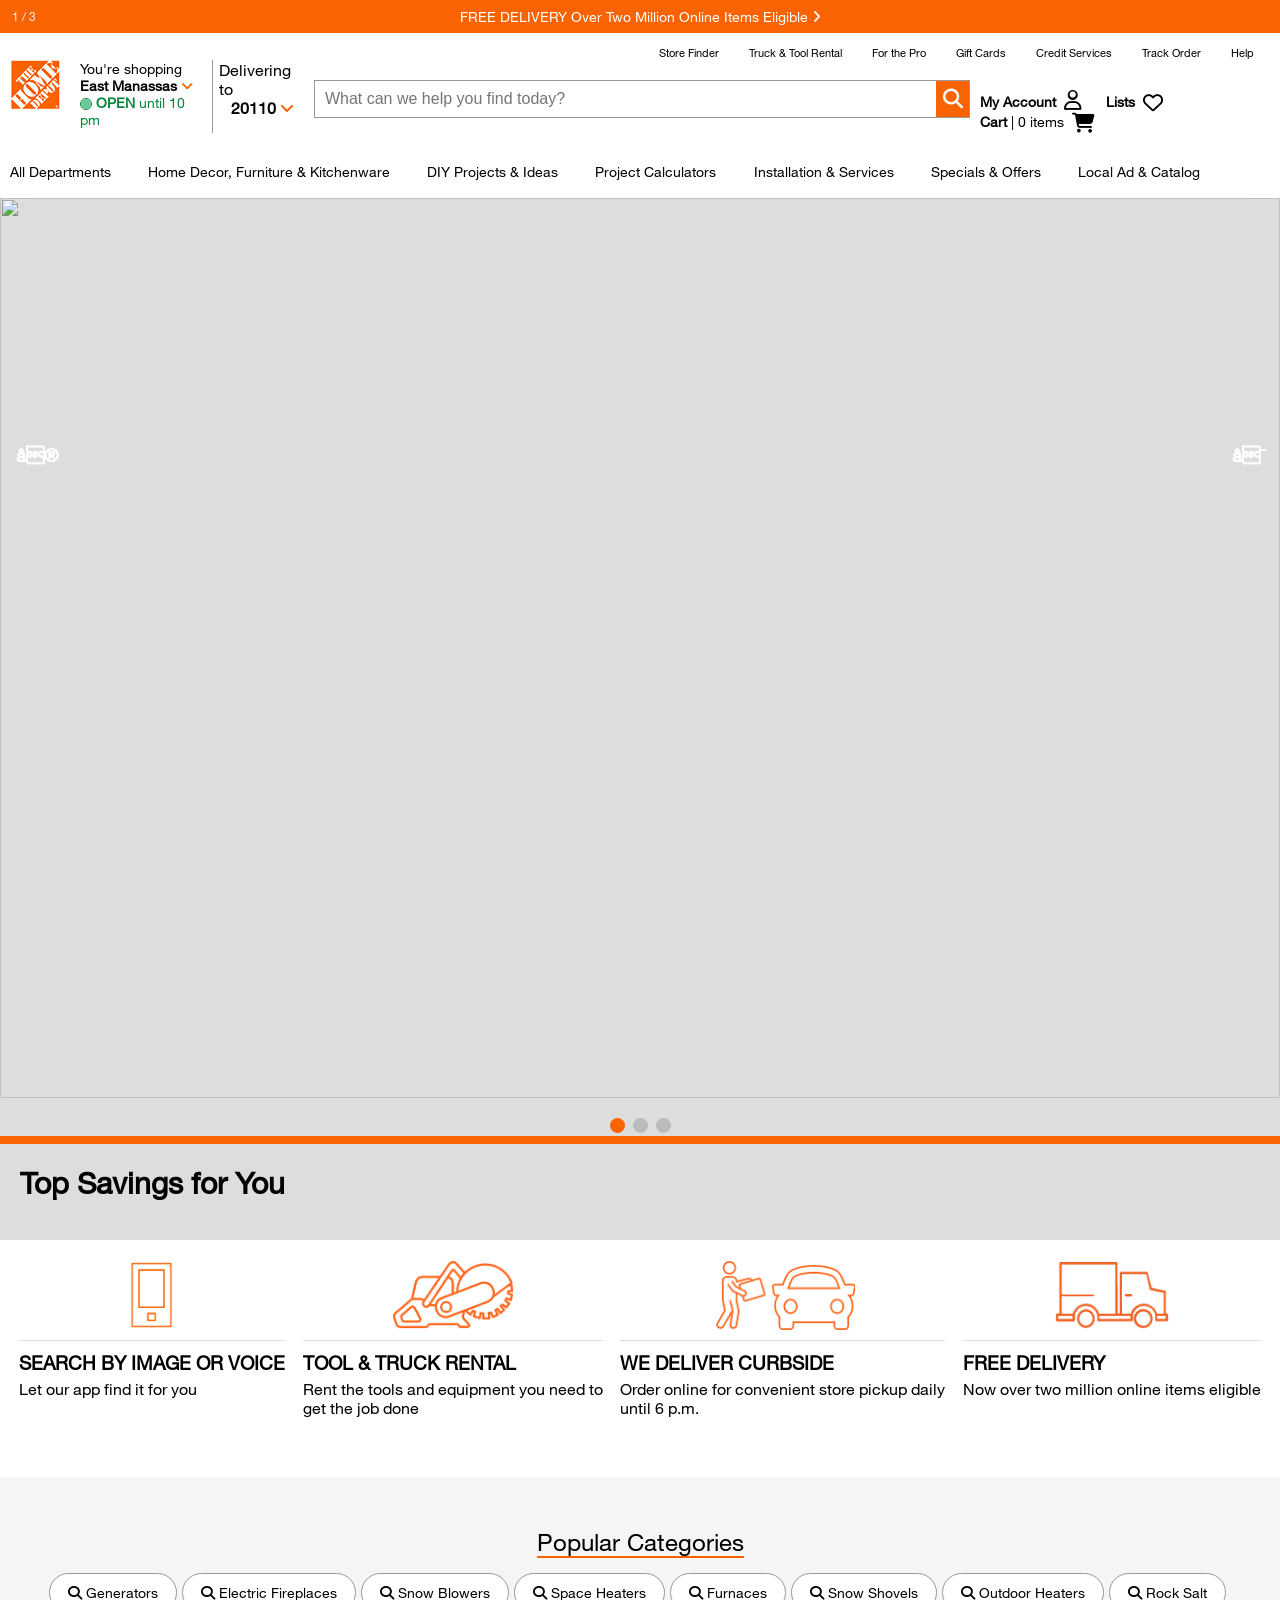
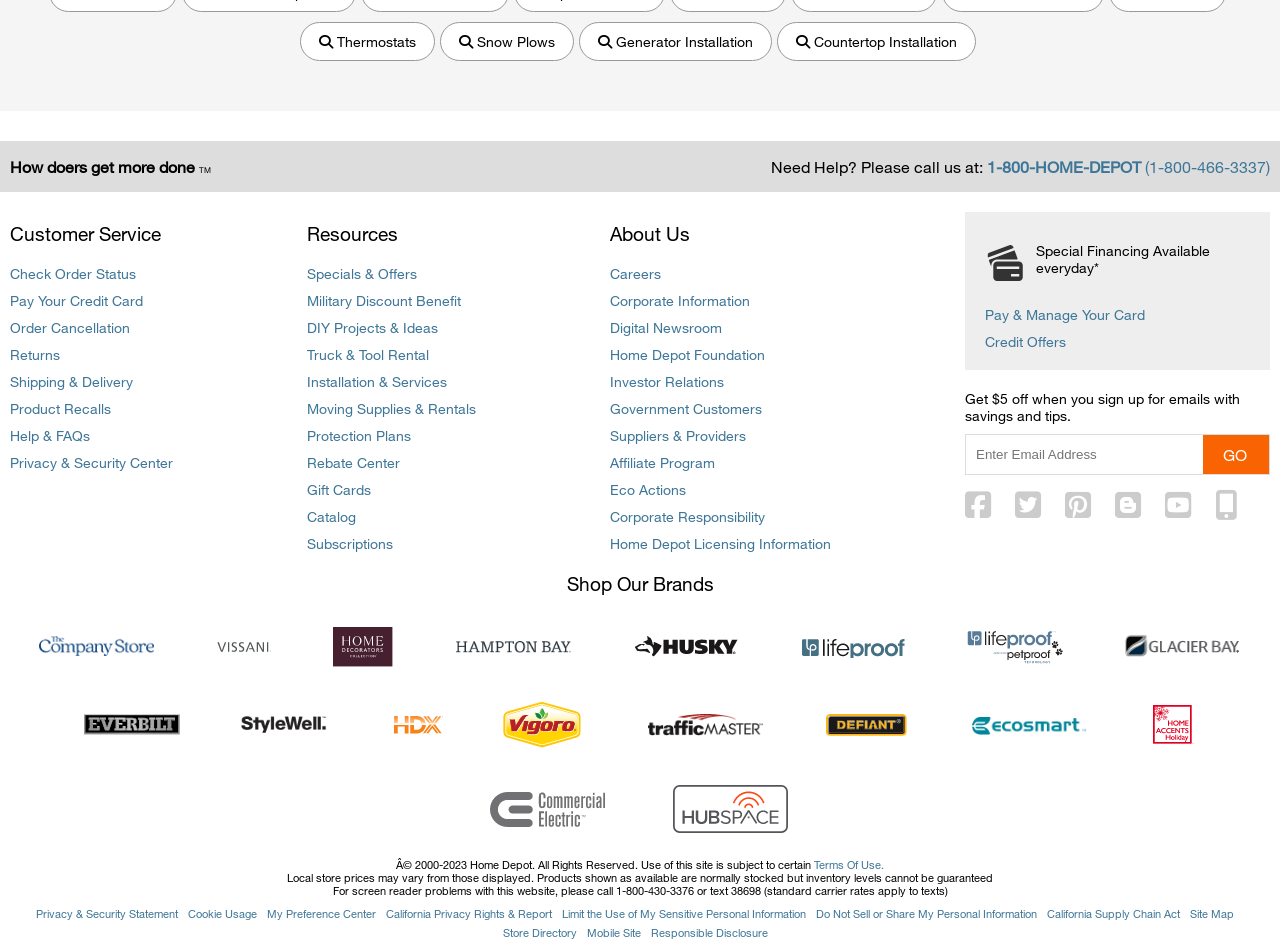
==== index.html @ 9b94b117 "Home Depot Clone" ====
<html><head>
<title>Home Shopping</title>

<link rel="stylesheet" href="https://cdnjs.cloudflare.com/ajax/libs/font-awesome/6.2.1/css/all.min.css" integrity="sha512-MV7K8+y+gLIBoVD59lQIYicR65iaqukzvf/nwasF0nqhPay5w/9lJmVM2hMDcnK1OnMGCdVK+iQrJ7lzPJQd1w==" crossorigin="anonymous" referrerpolicy="no-referrer">
</head>
<style>

.SliderStart

/* Slideshow container */
.slideshow-container {
  max-width: 100%;
  position: relative;
  margin: auto;
}

/* Next & previous buttons */
.prev, .next {
  cursor: pointer;
  position: absolute;
  top: 50%;
  width: auto;
  padding: 16px;
  margin-top: -22px;
  color: white;
  font-weight: bold;
  font-size: 18px;
  transition: 0.6s ease;
  border-radius: 0 3px 3px 0;
  user-select: none;
}

/* Position the "next button" to the right */
.next {
  right: 0;
  border-radius: 3px 0 0 3px;
}

/* On hover, add a black background color with a little bit see-through */
.prev:hover, .next:hover {
  background-color: rgba(0,0,0,0.8);
}


/* Number text (1/3 etc) */
.numbertext {
  color: #f2f2f2;
  font-size: 12px;
  padding: 8px 12px;
  position: absolute;
  top: 0;
}

/* The dots/bullets/indicators */
.dot {
  cursor: pointer;
  height: 15px;
  width: 15px;
  margin: 0 2px;
  background-color: #bbb;
  border-radius: 50%;
  display: inline-block;
  transition: background-color 0.6s ease;
}

.active, .dot:hover {
  background-color: #f96302;
}

/* Fading animation */
.fade {
  animation-name: fade;
  animation-duration: 1.5s;
}

@keyframes fade {
  from {opacity: .4} 
  to {opacity: 1}
}

/* On smaller screens, decrease text size */
@media only screen and (max-width: 300px) {
  .prev, .next,.text {font-size: 11px}
}

.SliderEnd {}

@font-face {
font-family:Helvetica-Light;
src:url(font/Helvetica-Light.woff2);
}

@font-face
{
font-family:Helvetica-Roman;
src:url(font/Helvetica-Roman.woff2);
}

@font-face
{
font-family:Helvetica-Bold;
src:url(font/Helvetica-Bold.woff2);
}

body
{
margin:0px;
padding:0px;
font-family:Helvetica-Roman;
background:#ddd;
}

header
{
box-shadow:0px 2px 20px 0px #ddd;
background:#fff;
}

.first
{
background-color:#F96302;
text-align:center;
padding:8px;
margin:0px;
margin-bottom:8px;
}

.first a
{
text-decoration:none;
color:white;
font-size:14px;
margin:0px;
}

.first a:hover
{
text-decoration:underline;
}

.first i
{
padding-left:4px;
}

.option
{
padding:0px;
margin:0px;
text-align:right;
}

.option li
{
list-style:none;
display:inline-block;
text-align:right;
}

.option a
{
text-decoration:none;
color:black;
font-size:11px;
padding-right:26px;
margin:0px;
}

.option a:hover
{
text-decoration:underline;
}

.logo
{
padding:0px 10px 0px 5px;
cursor:pointer;
}

.time
{
padding-right:10px;
border-right: 1px solid #999999;
}

.time a
{
text-decoration:none;
color:black;
padding-right:10px;
font-size:14px;
}

.time span
{
color:#00873C;
}

.darrow
{
color:#F96302;
padding-left:4px;
}

.circle
{
color:#68c69a;
font-size:10px;
border:1px solid #00873C;
border-radius:50%;
}

.circle1
{
padding:0px 4px;
}

.delivery
{
padding:0px 6px;
}

.delivery a
{
text-decoration:none;
color:black;
}

.seca
{
padding-left:12px;
}

.secline
{
display:flex;
padding-bottom:10px;
}

.search
{
padding:20px 0px 0px 10px;
}

.search form
{
display:flex;
border:1px solid #999;
margin:0px;
width:654px;
}

.search input
{
height:36px;
border:none;
font-size:16px;
padding:0px 10px;
width:95%;
}

.search input:focus-visible
{
outline:none;
}

.search button
{
background-color:#F96302;
border:none;
color:#fff;
width:5%;
font-size:20px;
cursor:pointer;
}

.acclist
{
padding:30px 0px 0px 10px;
margin:0px;
}

.acclist a
{
text-decoration:none;
color:black;
padding-right:20px;
font-size:14px;
display:flex;
}

.cart
{
padding-right:4px;
}

.acclist i
{
padding-left:8px;
font-size:20px;
}
.acclist > li
{
list-style:none;
display:inline-block;
position:relative;
}
.submenu
{
padding:16px 5px;
width:250px;
box-shadow:0px 0px 6px 0px;
display:none; 
position:absolute;
top:20px;
right:-50px;
background:#fff;
z-index:999999;
}

.submenu li
{
list-style:none;
}

.submenu li a
{
padding:15px 5px;
}

.submenu li a:hover
{
text-decoration:underline;
}

.submenu li a i
{
padding-right:10px;
}

.smenue
{

}

.acclist > li:hover > ul
{
display: block !important;

}

.option1
{
display:flex;
justify-content:space-between;
margin:0px;
padding:0px 80px 0px 10px;
}

.option1 li
{
list-style:none;
}

.option1 li a
{
text-decoration:none;
color:black;
font-size:14px;
padding:20px 0px 15px 0px;
float:left;
border-bottom:3px solid #fff;
}

.option1 li a:hover
{
font-weight:bold;
border-bottom:3px solid #F96302;
}

.offers
{

}

.offers h1
{
padding-top:80px;
margin:0px;
font-family:Helvetica-Bold;
}

.tsfy
{
border-top:8px solid #F96302;
}

.tsfy h1
{
margin:0px;
padding:20px 0px 40px 20px;
font-size:30px;
}

footer
{

}

.fsec1
{
background:#fff;
padding:20px 10px 60px 10px;
}

.mtct
{
display:flex;
justify-content:space-around;
}


.boin
{
text-align:center;
}

.boin img
{
height:70px;
}

.boin h3
{
margin:0px;
padding:10px 0px 5px;
text-align:left;
border-top:1px solid #ddd;
margin-top:10px;
}

.boin p
{
margin:0px;
text-align:left;
}

.fsec2
{
background:#f5f5f5;
padding:50px 28px 40px;
}

.pcs
{
display:flex;
justify-content:center;
padding-bottom:15px;
}

.pcs h3
{
margin:0px;
border-bottom:2px solid #F96302;
font-size:24px;
font-weight:500;
}

.pcsopt
{

}

.pcsopt ul
{
margin:0px;
padding:0px;
display:flex;
justify-content:center;
flex-wrap:wrap;
font-size:14px;
}

.pcsopt ul li
{
list-style: none;
border:1px solid #999;
border-radius:25px;
padding:10px 18px;
margin:0px 5px 10px 0px;
background:#fff;
}

.pcsopt ul li a
{
text-decoration:none;
color:black;
}

.pcsopt ul li a:hover
{
text-decoration:underline;
}

.fsec3
{

}

.blank
{
padding:15px 0px;
background:#fff;
}

.contct
{
display:flex;
justify-content:space-between;
padding:0px 10px;
}

.tm
{
font-size:8px;
}

.num
{
color:#3E7697;
}

.maincra
{
display:flex;
justify-content:space-between;
background:#fff;
padding:10px;
}

.cra
{

}

.cra h3
{
margin:0px;
padding:20px 0px;
font-weight:500;
}

.cra ul
{
margin:0px;
padding:0px;
}

.cra ul li
{
list-style:none;
padding-bottom:10px;
font-size:14px;
}

.cra ul li a
{
text-decoration:none;
color:#3E7697;
}

.cra ul li a:hover
{
text-decoration:underline;
}

.pmyccocc
{
background:#eee;
padding:10px 60px 10px 20px;
margin-top:10px;
font-size:14px;
}

.cc
{
display:flex;
padding:20px 0px;
}

.cc p
{
margin:0px;
padding-left:10px;
}

.pmycco
{
margin:0px;
margin:0px;
}

.get
{
font-size:14px;
padding-top:20px;
}

.get p
{
margin:0px;
padding-bottom:10px;
}

.eeag
{
border:1px solid #ddd;
display:flex;
justify-content:space-between;
}

.eeag input
{
padding:10px;
border:none;
width:90%;
}

.eeag input:focus-visible
{
outline:none;
}

.eeag a
{
text-decoration:none;
color:#fff;
background:#F96302;
padding:10px 20px;
width:10%;
}

.social
{
padding-top:15px !important;
}

.social li
{
display:inline-block;
padding-right:20px;
}

.social li a
{

}

.social li a i
{
font-size:30px;
color:#ccc;
}

.brands
{
background:#fff;
padding-bottom:10px;
}

.btext
{
text-align:center;
}

.btext h3
{
margin:0px;
padding:0px;
font-weight:500;
}

.bname
{
margin:0px;
padding:0px;
display:flex;
flex-wrap:wrap;
justify-content:center;
align-items:center;
}

.bname li
{
list-style:none;
padding:30px 30px 0px;
}

.bname li a
{
text-decoration:none;
}

.bname li a img
{

}

.clfllinks
{
background:#fff;
padding:10px;
}

.clf
{
text-align:center;
}

.clf p
{
margin:0px;
font-size:11px;
}

.clf a
{
text-decoration:none;
color:#3E7697;
font-size:11px;
}

.clf a:hover
{
text-decoration:underline;
}

.llinks
{
margin:0px;
padding:5px 0px 0px 0px;
display:flex;
flex-wrap:wrap;
justify-content:center;
}

.llinks li
{
list-style:none;
padding-right:10px;
}

.llinks li a
{
text-decoration:none;
color:#3E7697;
font-size:11px;
}

.llinks li a:hover
{
text-decoration:underline;
}

</style>

<body>

<header>

<div class="first">
<a href="#">FREE DELIVERY Over Two Million Online Items Eligible<i class="fa-solid fa-angle-right"></i></a>
</div>
<ul class="option">
<li><a href="#">Store Finder</a></li>
<li><a href="#">Truck & Tool Rental</a></li>
<li><a href="#">For the Pro</a></li>
<li><a href="#">Gift Cards</a></li>
<li><a href="#">Credit Services</a></li>
<li><a href="#">Track Order</a></li>
<li><a href="#">Help</a></li>
</ul>
<div class="secline">
<div class="logo">
<img src="image/logo.png" class="logo">
</div>
<div class="time">
<a href="#">You're shopping<br><strong>East Manassas</strong><i class="fa-solid fa-angle-down darrow"></i><br>
<span><i class="fa-solid fa-circle circle"></i><strong class="circle1">OPEN</strong>until 10 pm</span></a>
</div>
<div class="delivery">
<a href="#">Delivering to</a><br>
<a href="#" class="seca"><strong>20110</strong><i class="fa-solid fa-angle-down darrow"></i></a>
</div>
<div class="search">
<form>
<input type="text" placeholder="What can we help you find today?">
<button><i class="fa-solid fa-magnifying-glass"></i></button>
</form>
</div>
<ul class="acclist">
<li class="smenue"><a href="#"><b>My Account<i class="fa-regular fa-user"></i></b></a>
<ul class="submenu">
<li>
<a href="#"><i class="fa-brands fa-jedi-order"></i>Track Order</a>
</li>
<li>
<a href="#"><i class="fa-brands fa-jedi-order"></i>Cards & Accounts</a>
</li>
<li>
<a href="#"><i class="fa-brands fa-jedi-order"></i>Military Discounts</a>
</li>
<li>
<a href="#"><i class="fa-brands fa-jedi-order"></i>Profile</a>
</li>
<li>
<a href="#"><i class="fa-brands fa-jedi-order"></i>Product Lists</a>
</li>
<li>
<a href="#"><i class="fa-brands fa-jedi-order"></i>Security & Password</a>
</li>
</ul>
</li>
<li><a href="#"><b>Lists</b><i class="fa-regular fa-heart"></i></a></li>
<li><a href="#"><b class="cart">Cart</b>| 0 items<i class="fa-solid fa-cart-shopping"></i></a></li>
</ul>
</div>
<ul class="option1">
<li><a href="#">All Departments</a></li>
<li><a href="#">Home Decor, Furniture & Kitchenware</a></li>
<li><a href="#">DIY Projects & Ideas</a></li>
<li><a href="#">Project Calculators</a></li>
<li><a href="#">Installation & Services</a></li>
<li><a href="#">Specials & Offers</a></li>
<li><a href="#">Local Ad & Catalog</a></li>
</ul>

</header>

<section>
<div class="Slider">
<div class="slideshow-container">

<div class="mySlides fade">
  <div class="numbertext">1 / 3</div>
  <img src="image/slide-1.jpg" style="width:100%">

</div>

<div class="mySlides fade">
  <div class="numbertext">2 / 3</div>
  <img src="image/slide-2.jpg" style="width:100%">
</div>

<div class="mySlides fade">
  <div class="numbertext">3 / 3</div>
  <img src="image/slide-3.jpg" style="width:100%">
</div>

<a class="prev" onclick="plusSlides(-1)">❮</a>
<a class="next" onclick="plusSlides(1)">❯</a>

</div>
<br>

<div style="text-align:center">
  <span class="dot" onclick="currentSlide(1)"></span> 
  <span class="dot" onclick="currentSlide(2)"></span> 
  <span class="dot" onclick="currentSlide(3)"></span> 
</div>
</div>
</section>

<section>
<div class="Slider">
<div class="slideshow-container">

<div class="mySlides fade">
  <div class="numbertext">1 / 3</div>
  <img src="image/slide-4.jpg" style="width:100%">

</div>

<div class="mySlides fade">
  <div class="numbertext">2 / 3</div>
  <img src="image/slide-5.jpg" style="width:100%">
</div>

<a class="prev" onclick="plusSlides(-1)">❮</a>
<a class="next" onclick="plusSlides(1)">❯</a>

</div>
</div>
</section>

<section>

<div class="tsfy">
<h1>Top Savings for You</h1>
</div>

</section>

<footer>

<section class="fsec1">

<div class="mtct">

<div class="boin">
<img src="image/mobile.png">
<h3>SEARCH BY IMAGE OR VOICE</h3>
<p>Let our app find it for you</p>
</div>
<div class="boin">
<img src="image/rental-truck.png">
<h3>TOOL & TRUCK RENTAL</h3>
<p>Rent the tools and equipment you need to<br>get the job done</p>
</div>
<div class="boin">
<img src="image/deliver-boy-with-car.png">
<h3>WE DELIVER CURBSIDE</h3>
<p>Order online for convenient store pickup daily<br>until 6 p.m.</p>
</div>
<div class="boin">
<img src="image/truck.png">
<h3>FREE DELIVERY</h3>
<p>Now over two million online items eligible</p>
</div>

</div>

</section>

<section class="fsec2">

<div class="pcs">
<h3>Popular Categories</h3>
</div>

<div class="pcsopt">
<ul>
<li>
<i class="fa-solid fa-magnifying-glass"></i>
<a href="#">Generators</a>
</li>
<li>
<i class="fa-solid fa-magnifying-glass"></i>
<a href="#">Electric Fireplaces</a>
</li>
<li>
<i class="fa-solid fa-magnifying-glass"></i>
<a href="#">Snow Blowers</a>
</li>
<li>
<i class="fa-solid fa-magnifying-glass"></i>
<a href="#">Space Heaters</a>
</li>
<li>
<i class="fa-solid fa-magnifying-glass"></i>
<a href="#">Furnaces</a>
</li>
<li>
<i class="fa-solid fa-magnifying-glass"></i>
<a href="#">Snow Shovels</a>
</li>
<li>
<i class="fa-solid fa-magnifying-glass"></i>
<a href="#">Outdoor Heaters</a>
</li>
<li>
<i class="fa-solid fa-magnifying-glass"></i>
<a href="#">Rock Salt</a>
</li>
<li>
<i class="fa-solid fa-magnifying-glass"></i>
<a href="#">Thermostats</a>
</li>
<li>
<i class="fa-solid fa-magnifying-glass"></i>
<a href="#">Snow Plows</a>
</li>
<li>
<i class="fa-solid fa-magnifying-glass"></i>
<a href="#">Generator Installation</a>
</li>
<li>
<i class="fa-solid fa-magnifying-glass"></i>
<a href="#">Countertop Installation</a>
</li>
</div>
</ul>

</section>

<section class="fsec3">

<div class="blank">
</div>

<div class="contct">
<p><b>How doers get more done</b> <span class="tm">TM</span></p>
<p>Need Help? Please call us at: <span class="num"><strong>1-800-HOME-DEPOT</strong> (1-800-466-3337)</p></span>
</div>

<div class="maincra">
<div class="cra">
<h3>Customer Service</h3>
<ul>
<li><a href="#">Check Order Status</a></li>
<li><a href="#">Pay Your Credit Card</a></li>
<li><a href="#">Order Cancellation</a></li>
<li><a href="#">Returns</a></li>
<li><a href="#">Shipping & Delivery</a></li>
<li><a href="#">Product Recalls</a></li>
<li><a href="#">Help & FAQs</a></li>
<li><a href="#">Privacy & Security Center</a></li>
</ul>
</div>

<div class="cra">
<h3>Resources</h3>
<ul>
<li><a href="#">Specials & Offers</a></li>
<li><a href="#">Military Discount Benefit</a></li>
<li><a href="#">DIY Projects & Ideas</a></li>
<li><a href="#">Truck & Tool Rental</a></li>
<li><a href="#">Installation & Services</a></li>
<li><a href="#">Moving Supplies & Rentals</a></li>
<li><a href="#">Protection Plans</a></li>
<li><a href="#">Rebate Center</a></li>
<li><a href="#">Gift Cards</a></li>
<li><a href="#">Catalog</a></li>
<li><a href="#">Subscriptions</a></li>
</ul>
</div>

<div class="cra">
<h3>About Us</h3>
<ul>
<li><a href="#">Careers</a></li>
<li><a href="#">Corporate Information</a></li>
<li><a href="#">Digital Newsroom</a></li>
<li><a href="#">Home Depot Foundation</a></li>
<li><a href="#">Investor Relations</a></li>
<li><a href="#">Government Customers</a></li>
<li><a href="#">Suppliers & Providers</a></li>
<li><a href="#">Affiliate Program</a></li>
<li><a href="#">Eco Actions</a></li>
<li><a href="#">Corporate Responsibility</a></li>
<li><a href="#">Home Depot Licensing Information</a></li>
</ul>
</div>

<div class="cra">
<div class="pmyccocc">
<div class="cc">
<img src="image/credit-card.png">
<p>Special Financing Available<br>everyday*</p>
</div>
<ul class="pmycco">
<li><a href="#">Pay & Manage Your Card</a></li>
<li><a href="#">Credit Offers</a></li>
</ul>
</div>
<div class="get">
<p>Get $5 off when you sign up for emails with<br>savings and tips.</p>
</div>
<div class="eeag">
<input type="search" placeholder="Enter Email Address">
<a href="#">GO</a>
</div>

<ul class="social">
<li><a href="#"><i class="fa-brands fa-square-facebook"></i></a></li>
<li><a href="#"><i class="fa-brands fa-square-twitter"></i></a></li>
<li><a href="#"><i class="fa-brands fa-square-pinterest"></i></a></li>
<li><a href="#"><i class="fa-brands fa-blogger"></i></a></li>
<li><a href="#"><i class="fa-brands fa-square-youtube"></i></a></li>
<li><a href="#"><i class="fa-solid fa-mobile-screen-button"></i></a></li>
</ul>

</div>
</div>

<div class="brands">
<div class="btext">
<h3>Shop Our Brands</h3>
</div>
<ul class="bname">
<li><a href="#"><img src="image/1.png"></a></li>
<li><a href="#"><img src="image/2.png"></a></li>
<li><a href="#"><img src="image/3.png"></a></li>
<li><a href="#"><img src="image/4.png"></a></li>
<li><a href="#"><img src="image/5.png"></a></li>
<li><a href="#"><img src="image/6.png"></a></li>
<li><a href="#"><img src="image/7.png"></a></li>
<li><a href="#"><img src="image/8.png"></a></li>
<li><a href="#"><img src="image/9.png"></a></li>
<li><a href="#"><img src="image/10.png"></a></li>
<li><a href="#"><img src="image/11.png"></a></li>
<li><a href="#"><img src="image/12.png"></a></li>
<li><a href="#"><img src="image/13.png"></a></li>
<li><a href="#"><img src="image/14.png"></a></li>
<li><a href="#"><img src="image/15.png"></a></li>
<li><a href="#"><img src="image/16.png"></a></li>
<li><a href="#"><img src="image/17.png"></a></li>
<li><a href="#"><img src="image/18.png"></a></li>
</ul>
</div>

<div class="clfllinks">
<div class="clf">
<p>© 2000-2023 Home Depot. All Rights Reserved. Use of this site is subject to certain <a href="#">Terms Of Use.</a></p>
<p>Local store prices may vary from those displayed. Products shown as available are normally stocked but inventory levels cannot be guaranteed</p>
<p>For screen reader problems with this website, please call 1-800-430-3376 or text 38698 (standard carrier rates apply to texts)</p>
</div>

<ul class="llinks">
<li><a href="#">Privacy & Security Statement</a></li>
<li><a href="#">Cookie Usage</a></li>
<li><a href="#">My Preference Center</a></li>
<li><a href="#">California Privacy Rights & Report</a></li>
<li><a href="#">Limit the Use of My Sensitive Personal Information</a></li>
<li><a href="#">Do Not Sell or Share My Personal Information</a></li>
<li><a href="#">California Supply Chain Act</a></li>
<li><a href="#">Site Map</a></li>
<li><a href="#">Store Directory</a></li>
<li><a href="#">Mobile Site</a></li>
<li><a href="#">Responsible Disclosure</a></li>
</ul>
</div>

</section>

</footer>

<script>
let slideIndex = 1;
showSlides(slideIndex);

function plusSlides(n) {
  showSlides(slideIndex += n);
}

function currentSlide(n) {
  showSlides(slideIndex = n);
}

function showSlides(n) {
  let i;
  let slides = document.getElementsByClassName("mySlides");
  let dots = document.getElementsByClassName("dot");
  if (n > slides.length) {slideIndex = 1}    
  if (n < 1) {slideIndex = slides.length}
  for (i = 0; i < slides.length; i++) {
    slides[i].style.display = "none";  
  }
  for (i = 0; i < dots.length; i++) {
    dots[i].className = dots[i].className.replace(" active", "");
  }
  slides[slideIndex-1].style.display = "block";  
  dots[slideIndex-1].className += " active";
}
</script>

</body>
</html>
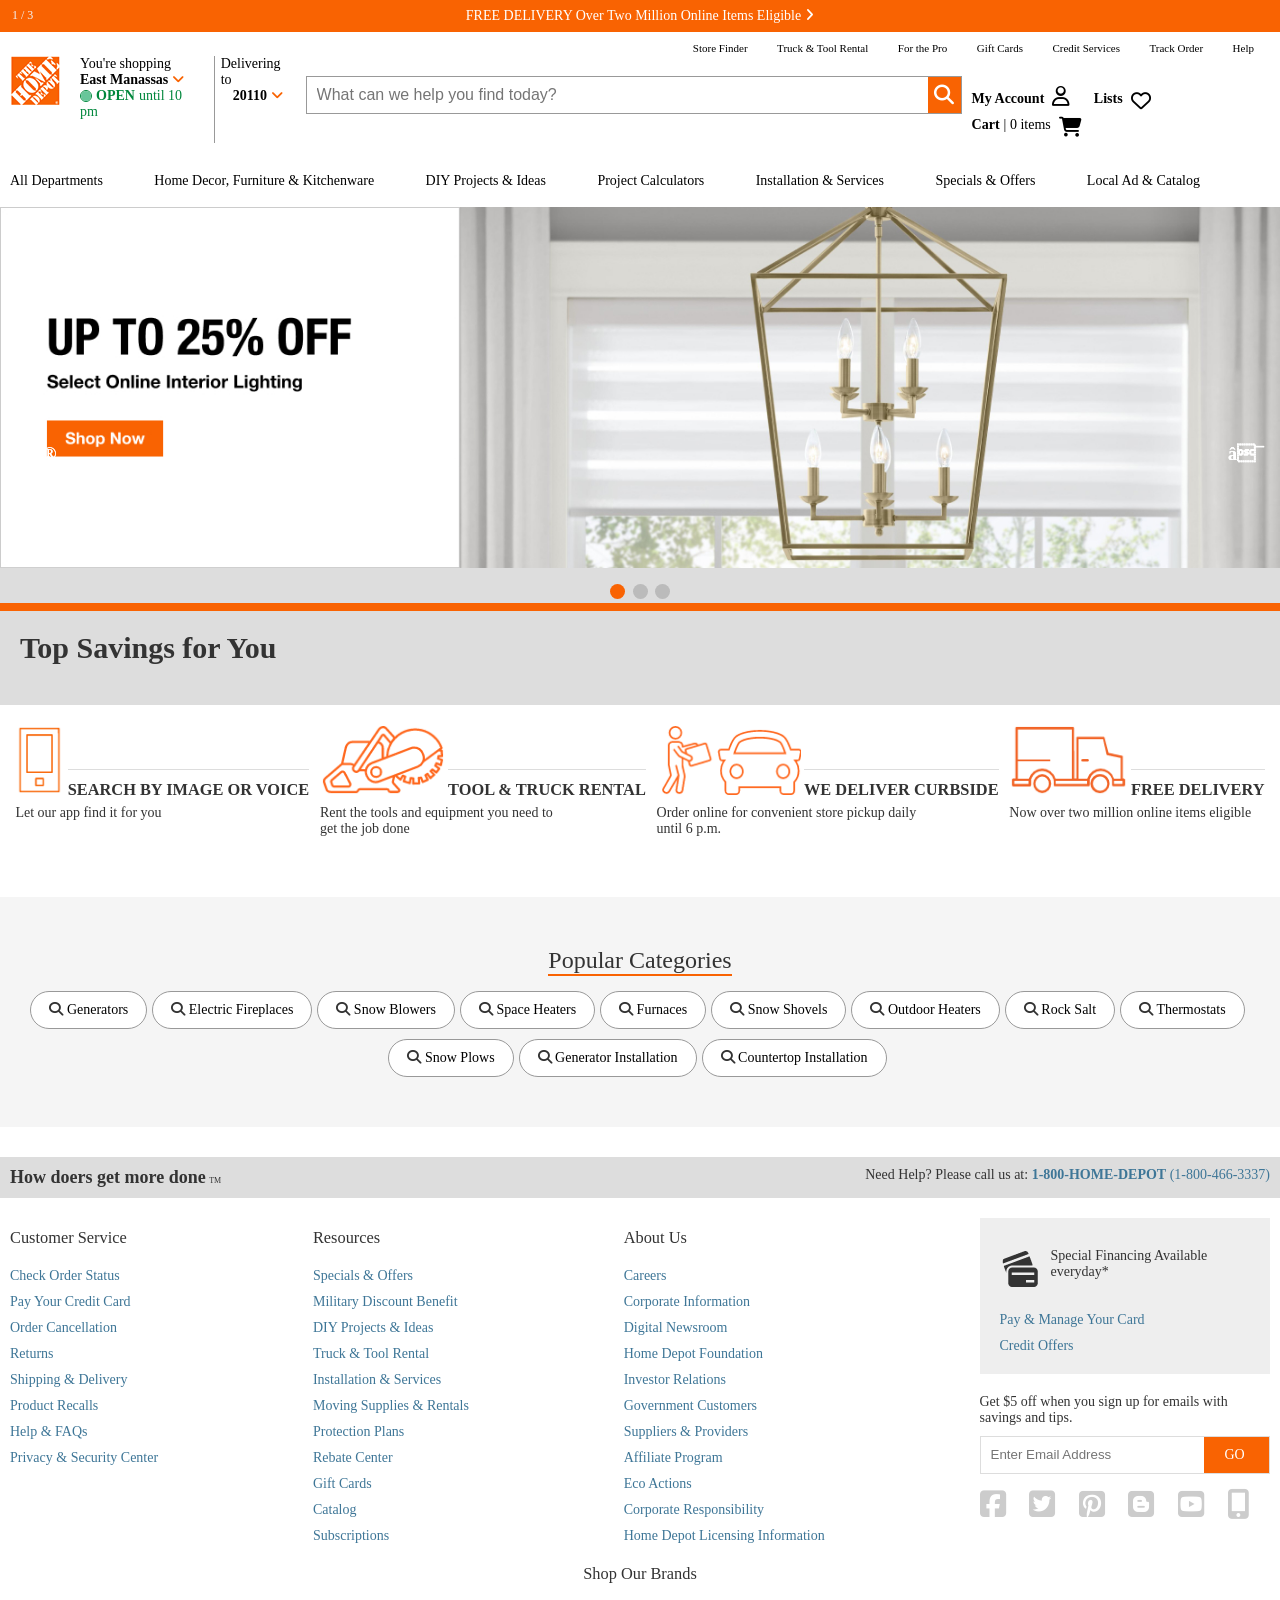
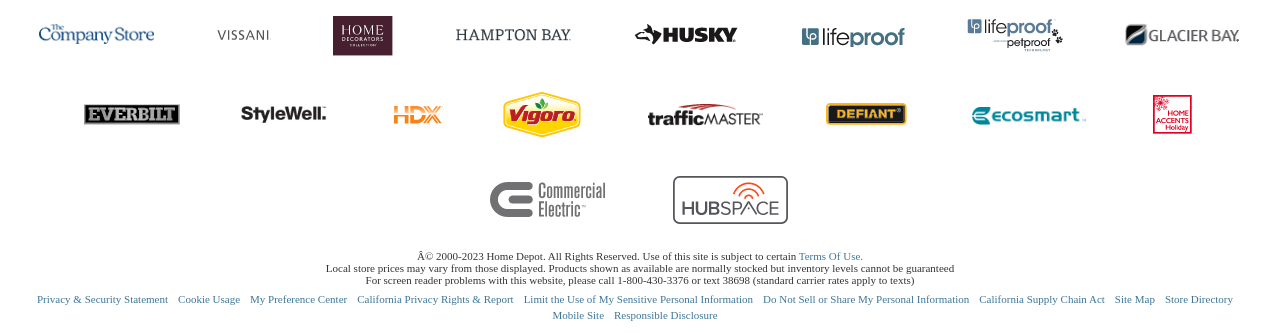
==== commit 1b8cf19f: "Home Depot Clone" ====
--- a/index.html
+++ b/index.html
@@ -1,773 +1,10 @@
 <html><head>
 <title>Home Shopping</title>
-
 <link rel="stylesheet" href="https://cdnjs.cloudflare.com/ajax/libs/font-awesome/6.2.1/css/all.min.css" integrity="sha512-MV7K8+y+gLIBoVD59lQIYicR65iaqukzvf/nwasF0nqhPay5w/9lJmVM2hMDcnK1OnMGCdVK+iQrJ7lzPJQd1w==" crossorigin="anonymous" referrerpolicy="no-referrer">
+<link rel="stylesheet" href="./css/style.css">
 </head>
-<style>
-
-.SliderStart
-
-/* Slideshow container */
-.slideshow-container {
-  max-width: 100%;
-  position: relative;
-  margin: auto;
-}
-
-/* Next & previous buttons */
-.prev, .next {
-  cursor: pointer;
-  position: absolute;
-  top: 50%;
-  width: auto;
-  padding: 16px;
-  margin-top: -22px;
-  color: white;
-  font-weight: bold;
-  font-size: 18px;
-  transition: 0.6s ease;
-  border-radius: 0 3px 3px 0;
-  user-select: none;
-}
-
-/* Position the "next button" to the right */
-.next {
-  right: 0;
-  border-radius: 3px 0 0 3px;
-}
-
-/* On hover, add a black background color with a little bit see-through */
-.prev:hover, .next:hover {
-  background-color: rgba(0,0,0,0.8);
-}
-
-
-/* Number text (1/3 etc) */
-.numbertext {
-  color: #f2f2f2;
-  font-size: 12px;
-  padding: 8px 12px;
-  position: absolute;
-  top: 0;
-}
-
-/* The dots/bullets/indicators */
-.dot {
-  cursor: pointer;
-  height: 15px;
-  width: 15px;
-  margin: 0 2px;
-  background-color: #bbb;
-  border-radius: 50%;
-  display: inline-block;
-  transition: background-color 0.6s ease;
-}
-
-.active, .dot:hover {
-  background-color: #f96302;
-}
-
-/* Fading animation */
-.fade {
-  animation-name: fade;
-  animation-duration: 1.5s;
-}
-
-@keyframes fade {
-  from {opacity: .4} 
-  to {opacity: 1}
-}
-
-/* On smaller screens, decrease text size */
-@media only screen and (max-width: 300px) {
-  .prev, .next,.text {font-size: 11px}
-}
-
-.SliderEnd {}
-
-@font-face {
-font-family:Helvetica-Light;
-src:url(font/Helvetica-Light.woff2);
-}
-
-@font-face
-{
-font-family:Helvetica-Roman;
-src:url(font/Helvetica-Roman.woff2);
-}
-
-@font-face
-{
-font-family:Helvetica-Bold;
-src:url(font/Helvetica-Bold.woff2);
-}
-
-body
-{
-margin:0px;
-padding:0px;
-font-family:Helvetica-Roman;
-background:#ddd;
-}
-
-header
-{
-box-shadow:0px 2px 20px 0px #ddd;
-background:#fff;
-}
-
-.first
-{
-background-color:#F96302;
-text-align:center;
-padding:8px;
-margin:0px;
-margin-bottom:8px;
-}
-
-.first a
-{
-text-decoration:none;
-color:white;
-font-size:14px;
-margin:0px;
-}
-
-.first a:hover
-{
-text-decoration:underline;
-}
-
-.first i
-{
-padding-left:4px;
-}
-
-.option
-{
-padding:0px;
-margin:0px;
-text-align:right;
-}
-
-.option li
-{
-list-style:none;
-display:inline-block;
-text-align:right;
-}
-
-.option a
-{
-text-decoration:none;
-color:black;
-font-size:11px;
-padding-right:26px;
-margin:0px;
-}
-
-.option a:hover
-{
-text-decoration:underline;
-}
-
-.logo
-{
-padding:0px 10px 0px 5px;
-cursor:pointer;
-}
-
-.time
-{
-padding-right:10px;
-border-right: 1px solid #999999;
-}
-
-.time a
-{
-text-decoration:none;
-color:black;
-padding-right:10px;
-font-size:14px;
-}
-
-.time span
-{
-color:#00873C;
-}
-
-.darrow
-{
-color:#F96302;
-padding-left:4px;
-}
-
-.circle
-{
-color:#68c69a;
-font-size:10px;
-border:1px solid #00873C;
-border-radius:50%;
-}
-
-.circle1
-{
-padding:0px 4px;
-}
-
-.delivery
-{
-padding:0px 6px;
-}
-
-.delivery a
-{
-text-decoration:none;
-color:black;
-}
-
-.seca
-{
-padding-left:12px;
-}
-
-.secline
-{
-display:flex;
-padding-bottom:10px;
-}
-
-.search
-{
-padding:20px 0px 0px 10px;
-}
-
-.search form
-{
-display:flex;
-border:1px solid #999;
-margin:0px;
-width:654px;
-}
-
-.search input
-{
-height:36px;
-border:none;
-font-size:16px;
-padding:0px 10px;
-width:95%;
-}
-
-.search input:focus-visible
-{
-outline:none;
-}
-
-.search button
-{
-background-color:#F96302;
-border:none;
-color:#fff;
-width:5%;
-font-size:20px;
-cursor:pointer;
-}
-
-.acclist
-{
-padding:30px 0px 0px 10px;
-margin:0px;
-}
-
-.acclist a
-{
-text-decoration:none;
-color:black;
-padding-right:20px;
-font-size:14px;
-display:flex;
-}
-
-.cart
-{
-padding-right:4px;
-}
-
-.acclist i
-{
-padding-left:8px;
-font-size:20px;
-}
-.acclist > li
-{
-list-style:none;
-display:inline-block;
-position:relative;
-}
-.submenu
-{
-padding:16px 5px;
-width:250px;
-box-shadow:0px 0px 6px 0px;
-display:none; 
-position:absolute;
-top:20px;
-right:-50px;
-background:#fff;
-z-index:999999;
-}
-
-.submenu li
-{
-list-style:none;
-}
-
-.submenu li a
-{
-padding:15px 5px;
-}
-
-.submenu li a:hover
-{
-text-decoration:underline;
-}
-
-.submenu li a i
-{
-padding-right:10px;
-}
-
-.smenue
-{
-
-}
-
-.acclist > li:hover > ul
-{
-display: block !important;
-
-}
-
-.option1
-{
-display:flex;
-justify-content:space-between;
-margin:0px;
-padding:0px 80px 0px 10px;
-}
-
-.option1 li
-{
-list-style:none;
-}
-
-.option1 li a
-{
-text-decoration:none;
-color:black;
-font-size:14px;
-padding:20px 0px 15px 0px;
-float:left;
-border-bottom:3px solid #fff;
-}
-
-.option1 li a:hover
-{
-font-weight:bold;
-border-bottom:3px solid #F96302;
-}
-
-.offers
-{
-
-}
-
-.offers h1
-{
-padding-top:80px;
-margin:0px;
-font-family:Helvetica-Bold;
-}
-
-.tsfy
-{
-border-top:8px solid #F96302;
-}
-
-.tsfy h1
-{
-margin:0px;
-padding:20px 0px 40px 20px;
-font-size:30px;
-}
-
-footer
-{
-
-}
-
-.fsec1
-{
-background:#fff;
-padding:20px 10px 60px 10px;
-}
-
-.mtct
-{
-display:flex;
-justify-content:space-around;
-}
-
-
-.boin
-{
-text-align:center;
-}
-
-.boin img
-{
-height:70px;
-}
-
-.boin h3
-{
-margin:0px;
-padding:10px 0px 5px;
-text-align:left;
-border-top:1px solid #ddd;
-margin-top:10px;
-}
-
-.boin p
-{
-margin:0px;
-text-align:left;
-}
-
-.fsec2
-{
-background:#f5f5f5;
-padding:50px 28px 40px;
-}
-
-.pcs
-{
-display:flex;
-justify-content:center;
-padding-bottom:15px;
-}
-
-.pcs h3
-{
-margin:0px;
-border-bottom:2px solid #F96302;
-font-size:24px;
-font-weight:500;
-}
-
-.pcsopt
-{
-
-}
-
-.pcsopt ul
-{
-margin:0px;
-padding:0px;
-display:flex;
-justify-content:center;
-flex-wrap:wrap;
-font-size:14px;
-}
-
-.pcsopt ul li
-{
-list-style: none;
-border:1px solid #999;
-border-radius:25px;
-padding:10px 18px;
-margin:0px 5px 10px 0px;
-background:#fff;
-}
-
-.pcsopt ul li a
-{
-text-decoration:none;
-color:black;
-}
-
-.pcsopt ul li a:hover
-{
-text-decoration:underline;
-}
-
-.fsec3
-{
-
-}
-
-.blank
-{
-padding:15px 0px;
-background:#fff;
-}
-
-.contct
-{
-display:flex;
-justify-content:space-between;
-padding:0px 10px;
-}
-
-.tm
-{
-font-size:8px;
-}
-
-.num
-{
-color:#3E7697;
-}
-
-.maincra
-{
-display:flex;
-justify-content:space-between;
-background:#fff;
-padding:10px;
-}
-
-.cra
-{
-
-}
-
-.cra h3
-{
-margin:0px;
-padding:20px 0px;
-font-weight:500;
-}
-
-.cra ul
-{
-margin:0px;
-padding:0px;
-}
-
-.cra ul li
-{
-list-style:none;
-padding-bottom:10px;
-font-size:14px;
-}
-
-.cra ul li a
-{
-text-decoration:none;
-color:#3E7697;
-}
-
-.cra ul li a:hover
-{
-text-decoration:underline;
-}
-
-.pmyccocc
-{
-background:#eee;
-padding:10px 60px 10px 20px;
-margin-top:10px;
-font-size:14px;
-}
-
-.cc
-{
-display:flex;
-padding:20px 0px;
-}
-
-.cc p
-{
-margin:0px;
-padding-left:10px;
-}
-
-.pmycco
-{
-margin:0px;
-margin:0px;
-}
-
-.get
-{
-font-size:14px;
-padding-top:20px;
-}
-
-.get p
-{
-margin:0px;
-padding-bottom:10px;
-}
-
-.eeag
-{
-border:1px solid #ddd;
-display:flex;
-justify-content:space-between;
-}
-
-.eeag input
-{
-padding:10px;
-border:none;
-width:90%;
-}
-
-.eeag input:focus-visible
-{
-outline:none;
-}
-
-.eeag a
-{
-text-decoration:none;
-color:#fff;
-background:#F96302;
-padding:10px 20px;
-width:10%;
-}
-
-.social
-{
-padding-top:15px !important;
-}
-
-.social li
-{
-display:inline-block;
-padding-right:20px;
-}
-
-.social li a
-{
-
-}
-
-.social li a i
-{
-font-size:30px;
-color:#ccc;
-}
-
-.brands
-{
-background:#fff;
-padding-bottom:10px;
-}
-
-.btext
-{
-text-align:center;
-}
-
-.btext h3
-{
-margin:0px;
-padding:0px;
-font-weight:500;
-}
-
-.bname
-{
-margin:0px;
-padding:0px;
-display:flex;
-flex-wrap:wrap;
-justify-content:center;
-align-items:center;
-}
-
-.bname li
-{
-list-style:none;
-padding:30px 30px 0px;
-}
-
-.bname li a
-{
-text-decoration:none;
-}
-
-.bname li a img
-{
-
-}
-
-.clfllinks
-{
-background:#fff;
-padding:10px;
-}
-
-.clf
-{
-text-align:center;
-}
-
-.clf p
-{
-margin:0px;
-font-size:11px;
-}
-
-.clf a
-{
-text-decoration:none;
-color:#3E7697;
-font-size:11px;
-}
-
-.clf a:hover
-{
-text-decoration:underline;
-}
-
-.llinks
-{
-margin:0px;
-padding:5px 0px 0px 0px;
-display:flex;
-flex-wrap:wrap;
-justify-content:center;
-}
-
-.llinks li
-{
-list-style:none;
-padding-right:10px;
-}
-
-.llinks li a
-{
-text-decoration:none;
-color:#3E7697;
-font-size:11px;
-}
-
-.llinks li a:hover
-{
-text-decoration:underline;
-}
-
-</style>
-
 <body>
-
 <header>
-
 <div class="first">
 <a href="#">FREE DELIVERY Over Two Million Online Items Eligible<i class="fa-solid fa-angle-right"></i></a>
 </div>
@@ -782,7 +19,7 @@
 </ul>
 <div class="secline">
 <div class="logo">
-<img src="image/logo.png" class="logo">
+<img src="./image/logo.png" class="logo">
 </div>
 <div class="time">
 <a href="#">You're shopping<br><strong>East Manassas</strong><i class="fa-solid fa-angle-down darrow"></i><br>
@@ -843,18 +80,18 @@
 
 <div class="mySlides fade">
   <div class="numbertext">1 / 3</div>
-  <img src="image/slide-1.jpg" style="width:100%">
+  <img src="./image/Slide-1.jpg" style="width:100%">
 
 </div>
 
 <div class="mySlides fade">
   <div class="numbertext">2 / 3</div>
-  <img src="image/slide-2.jpg" style="width:100%">
+  <img src="./image/Slide-2.jpg" style="width:100%">
 </div>
 
 <div class="mySlides fade">
   <div class="numbertext">3 / 3</div>
-  <img src="image/slide-3.jpg" style="width:100%">
+  <img src="./image/Slide-3.jpg" style="width:100%">
 </div>
 
 <a class="prev" onclick="plusSlides(-1)">❮</a>
@@ -877,13 +114,13 @@
 
 <div class="mySlides fade">
   <div class="numbertext">1 / 3</div>
-  <img src="image/slide-4.jpg" style="width:100%">
+  <img src="./image/Slide-4.jpg" style="width:100%">
 
 </div>
 
 <div class="mySlides fade">
   <div class="numbertext">2 / 3</div>
-  <img src="image/slide-5.jpg" style="width:100%">
+  <img src="./image/Slide-5.jpg" style="width:100%">
 </div>
 
 <a class="prev" onclick="plusSlides(-1)">❮</a>
@@ -908,22 +145,22 @@
 <div class="mtct">
 
 <div class="boin">
-<img src="image/mobile.png">
+<img src="./image/mobile.png">
 <h3>SEARCH BY IMAGE OR VOICE</h3>
 <p>Let our app find it for you</p>
 </div>
 <div class="boin">
-<img src="image/rental-truck.png">
+<img src="./image/rental-truck.png">
 <h3>TOOL & TRUCK RENTAL</h3>
 <p>Rent the tools and equipment you need to<br>get the job done</p>
 </div>
 <div class="boin">
-<img src="image/deliver-boy-with-car.png">
+<img src="./image/deliver-boy-with-car.png">
 <h3>WE DELIVER CURBSIDE</h3>
 <p>Order online for convenient store pickup daily<br>until 6 p.m.</p>
 </div>
 <div class="boin">
-<img src="image/truck.png">
+<img src="./image/truck.png">
 <h3>FREE DELIVERY</h3>
 <p>Now over two million online items eligible</p>
 </div>
@@ -1055,7 +292,7 @@
 <div class="cra">
 <div class="pmyccocc">
 <div class="cc">
-<img src="image/credit-card.png">
+<img src="./image/credit-card.png">
 <p>Special Financing Available<br>everyday*</p>
 </div>
 <ul class="pmycco">
@@ -1088,24 +325,24 @@
 <h3>Shop Our Brands</h3>
 </div>
 <ul class="bname">
-<li><a href="#"><img src="image/1.png"></a></li>
-<li><a href="#"><img src="image/2.png"></a></li>
-<li><a href="#"><img src="image/3.png"></a></li>
-<li><a href="#"><img src="image/4.png"></a></li>
-<li><a href="#"><img src="image/5.png"></a></li>
-<li><a href="#"><img src="image/6.png"></a></li>
-<li><a href="#"><img src="image/7.png"></a></li>
-<li><a href="#"><img src="image/8.png"></a></li>
-<li><a href="#"><img src="image/9.png"></a></li>
-<li><a href="#"><img src="image/10.png"></a></li>
-<li><a href="#"><img src="image/11.png"></a></li>
-<li><a href="#"><img src="image/12.png"></a></li>
-<li><a href="#"><img src="image/13.png"></a></li>
-<li><a href="#"><img src="image/14.png"></a></li>
-<li><a href="#"><img src="image/15.png"></a></li>
-<li><a href="#"><img src="image/16.png"></a></li>
-<li><a href="#"><img src="image/17.png"></a></li>
-<li><a href="#"><img src="image/18.png"></a></li>
+<li><a href="#"><img src="./image/1.png"></a></li>
+<li><a href="#"><img src="./image/2.png"></a></li>
+<li><a href="#"><img src="./image/3.png"></a></li>
+<li><a href="#"><img src="./image/4.png"></a></li>
+<li><a href="#"><img src="./image/5.png"></a></li>
+<li><a href="#"><img src="./image/6.png"></a></li>
+<li><a href="#"><img src="./image/7.png"></a></li>
+<li><a href="#"><img src="./image/8.png"></a></li>
+<li><a href="#"><img src="./image/9.png"></a></li>
+<li><a href="#"><img src="./image/10.png"></a></li>
+<li><a href="#"><img src="./image/11.png"></a></li>
+<li><a href="#"><img src="./image/12.png"></a></li>
+<li><a href="#"><img src="./image/13.png"></a></li>
+<li><a href="#"><img src="./image/14.png"></a></li>
+<li><a href="#"><img src="./image/15.png"></a></li>
+<li><a href="#"><img src="./image/16.png"></a></li>
+<li><a href="#"><img src="./image/17.png"></a></li>
+<li><a href="#"><img src="./image/18.png"></a></li>
 </ul>
 </div>
 
--- a/css/style.css
+++ b/css/style.css
@@ -0,0 +1,1751 @@
+/* Index Page CSS */
+
+.SliderStart
+
+/* Slideshow container */
+.slideshow-container {
+  max-width: 100%;
+  position: relative;
+  margin: auto;
+}
+
+/* Next & previous buttons */
+.prev,
+.next {
+  cursor: pointer;
+  position: absolute;
+  top: 50%;
+  width: auto;
+  padding: 16px;
+  margin-top: -22px;
+  color: white;
+  font-weight: bold;
+  font-size: 18px;
+  transition: 0.6s ease;
+  border-radius: 0 3px 3px 0;
+  user-select: none;
+}
+
+/* Position the "next button" to the right */
+.next {
+  right: 0;
+  border-radius: 3px 0 0 3px;
+}
+
+/* On hover, add a black background color with a little bit see-through */
+.prev:hover,
+.next:hover {
+  background-color: rgba(0, 0, 0, 0.8);
+}
+
+/* Number text (1/3 etc) */
+.numbertext {
+  color: #f2f2f2;
+  font-size: 12px;
+  padding: 8px 12px;
+  position: absolute;
+  top: 0;
+}
+
+/* The dots/bullets/indicators */
+.dot {
+  cursor: pointer;
+  height: 15px;
+  width: 15px;
+  margin: 0 2px;
+  background-color: #bbb;
+  border-radius: 50%;
+  display: inline-block;
+  transition: background-color 0.6s ease;
+}
+
+.active,
+.dot:hover {
+  background-color: #f96302;
+}
+
+/* Fading animation */
+.fade {
+  animation-name: fade;
+  animation-duration: 1.5s;
+}
+
+@keyframes fade {
+  from {
+    opacity: 0.4;
+  }
+  to {
+    opacity: 1;
+  }
+}
+
+/* On smaller screens, decrease text size */
+@media only screen and (max-width: 300px) {
+  .prev,
+  .next,
+  .text {
+    font-size: 11px;
+  }
+}
+
+.SliderEnd {
+}
+
+@font-face {
+  font-family: Helvetica-Light;
+  src: url(font/Helvetica-Light.woff2);
+}
+
+@font-face {
+  font-family: Helvetica-Roman;
+  src: url(font/Helvetica-Roman.woff2);
+}
+
+@font-face {
+  font-family: Helvetica-Bold;
+  src: url(font/Helvetica-Bold.woff2);
+}
+
+body {
+  margin: 0px;
+  padding: 0px;
+  font-family: Helvetica-Roman;
+  background: #ddd;
+}
+
+header {
+  box-shadow: 0px 2px 20px 0px #ddd;
+  background: #fff;
+}
+
+.first {
+  background-color: #f96302;
+  text-align: center;
+  padding: 8px;
+  margin: 0px;
+  margin-bottom: 8px;
+}
+
+.first a {
+  text-decoration: none;
+  color: white;
+  font-size: 14px;
+  margin: 0px;
+}
+
+.first a:hover {
+  text-decoration: underline;
+}
+
+.first i {
+  padding-left: 4px;
+}
+
+.option {
+  padding: 0px;
+  margin: 0px;
+  text-align: right;
+}
+
+.option li {
+  list-style: none;
+  display: inline-block;
+  text-align: right;
+}
+
+.option a {
+  text-decoration: none;
+  color: black;
+  font-size: 11px;
+  padding-right: 26px;
+  margin: 0px;
+}
+
+.option a:hover {
+  text-decoration: underline;
+}
+
+.logo {
+  padding: 0px 10px 0px 5px;
+  cursor: pointer;
+}
+
+.time {
+  padding-right: 10px;
+  border-right: 1px solid #999999;
+}
+
+.time a {
+  text-decoration: none;
+  color: black;
+  padding-right: 10px;
+  font-size: 14px;
+}
+
+.time span {
+  color: #00873c;
+}
+
+.darrow {
+  color: #f96302;
+  padding-left: 4px;
+}
+
+.circle {
+  color: #68c69a;
+  font-size: 10px;
+  border: 1px solid #00873c;
+  border-radius: 50%;
+}
+
+.circle1 {
+  padding: 0px 4px;
+}
+
+.delivery {
+  padding: 0px 6px;
+}
+
+.delivery a {
+  text-decoration: none;
+  color: black;
+}
+
+.seca {
+  padding-left: 12px;
+}
+
+.secline {
+  display: flex;
+  padding-bottom: 10px;
+}
+
+.search {
+  padding: 20px 0px 0px 10px;
+}
+
+.search form {
+  display: flex;
+  border: 1px solid #999;
+  margin: 0px;
+  width: 654px;
+}
+
+.search input {
+  height: 36px;
+  border: none;
+  font-size: 16px;
+  padding: 0px 10px;
+  width: 95%;
+}
+
+.search input:focus-visible {
+  outline: none;
+}
+
+.search button {
+  background-color: #f96302;
+  border: none;
+  color: #fff;
+  width: 5%;
+  font-size: 20px;
+  cursor: pointer;
+}
+
+.acclist {
+  padding: 30px 0px 0px 10px;
+  margin: 0px;
+}
+
+.acclist a {
+  text-decoration: none;
+  color: black;
+  padding-right: 20px;
+  font-size: 14px;
+  display: flex;
+}
+
+.cart {
+  padding-right: 4px;
+}
+
+.acclist i {
+  padding-left: 8px;
+  font-size: 20px;
+}
+.acclist > li {
+  list-style: none;
+  display: inline-block;
+  position: relative;
+}
+.submenu {
+  padding: 16px 5px;
+  width: 250px;
+  box-shadow: 0px 0px 6px 0px;
+  display: none;
+  position: absolute;
+  top: 20px;
+  right: -50px;
+  background: #fff;
+  z-index: 999999;
+}
+
+.submenu li {
+  list-style: none;
+}
+
+.submenu li a {
+  padding: 15px 5px;
+}
+
+.submenu li a:hover {
+  text-decoration: underline;
+}
+
+.submenu li a i {
+  padding-right: 10px;
+}
+
+.smenue {
+}
+
+.acclist > li:hover > ul {
+  display: block !important;
+}
+
+.option1 {
+  display: flex;
+  justify-content: space-between;
+  margin: 0px;
+  padding: 0px 80px 0px 10px;
+}
+
+.option1 li {
+  list-style: none;
+}
+
+.option1 li a {
+  text-decoration: none;
+  color: black;
+  font-size: 14px;
+  padding: 20px 0px 15px 0px;
+  float: left;
+  border-bottom: 3px solid #fff;
+}
+
+.option1 li a:hover {
+  font-weight: bold;
+  border-bottom: 3px solid #f96302;
+}
+
+.offers {
+}
+
+.offers h1 {
+  padding-top: 80px;
+  margin: 0px;
+  font-family: Helvetica-Bold;
+}
+
+.tsfy {
+  border-top: 8px solid #f96302;
+}
+
+.tsfy h1 {
+  margin: 0px;
+  padding: 20px 0px 40px 20px;
+  font-size: 30px;
+}
+
+footer {
+}
+
+.fsec1 {
+  background: #fff;
+  padding: 20px 10px 60px 10px;
+}
+
+.mtct {
+  display: flex;
+  justify-content: space-around;
+}
+
+.boin {
+  text-align: center;
+}
+
+.boin img {
+  height: 70px;
+}
+
+.boin h3 {
+  margin: 0px;
+  padding: 10px 0px 5px;
+  text-align: left;
+  border-top: 1px solid #ddd;
+  margin-top: 10px;
+}
+
+.boin p {
+  margin: 0px;
+  text-align: left;
+}
+
+.fsec2 {
+  background: #f5f5f5;
+  padding: 50px 28px 40px;
+}
+
+.pcs {
+  display: flex;
+  justify-content: center;
+  padding-bottom: 15px;
+}
+
+.pcs h3 {
+  margin: 0px;
+  border-bottom: 2px solid #f96302;
+  font-size: 24px;
+  font-weight: 500;
+}
+
+.pcsopt {
+}
+
+.pcsopt ul {
+  margin: 0px;
+  padding: 0px;
+  display: flex;
+  justify-content: center;
+  flex-wrap: wrap;
+  font-size: 14px;
+}
+
+.pcsopt ul li {
+  list-style: none;
+  border: 1px solid #999;
+  border-radius: 25px;
+  padding: 10px 18px;
+  margin: 0px 5px 10px 0px;
+  background: #fff;
+}
+
+.pcsopt ul li a {
+  text-decoration: none;
+  color: black;
+}
+
+.pcsopt ul li a:hover {
+  text-decoration: underline;
+}
+
+.fsec3 {
+}
+
+.blank {
+  padding: 15px 0px;
+  background: #fff;
+}
+
+.contct {
+  display: flex;
+  justify-content: space-between;
+  padding: 0px 10px;
+}
+
+.tm {
+  font-size: 8px;
+}
+
+.num {
+  color: #3e7697;
+}
+
+.maincra {
+  display: flex;
+  justify-content: space-between;
+  background: #fff;
+  padding: 10px;
+}
+
+.cra {
+}
+
+.cra h3 {
+  margin: 0px;
+  padding: 20px 0px;
+  font-weight: 500;
+}
+
+.cra ul {
+  margin: 0px;
+  padding: 0px;
+}
+
+.cra ul li {
+  list-style: none;
+  padding-bottom: 10px;
+  font-size: 14px;
+}
+
+.cra ul li a {
+  text-decoration: none;
+  color: #3e7697;
+}
+
+.cra ul li a:hover {
+  text-decoration: underline;
+}
+
+.pmyccocc {
+  background: #eee;
+  padding: 10px 60px 10px 20px;
+  margin-top: 10px;
+  font-size: 14px;
+}
+
+.cc {
+  display: flex;
+  padding: 20px 0px;
+}
+
+.cc p {
+  margin: 0px;
+  padding-left: 10px;
+}
+
+.pmycco {
+  margin: 0px;
+  margin: 0px;
+}
+
+.get {
+  font-size: 14px;
+  padding-top: 20px;
+}
+
+.get p {
+  margin: 0px;
+  padding-bottom: 10px;
+}
+
+.eeag {
+  border: 1px solid #ddd;
+  display: flex;
+  justify-content: space-between;
+}
+
+.eeag input {
+  padding: 10px;
+  border: none;
+  width: 90%;
+}
+
+.eeag input:focus-visible {
+  outline: none;
+}
+
+.eeag a {
+  text-decoration: none;
+  color: #fff;
+  background: #f96302;
+  padding: 10px 20px;
+  width: 10%;
+}
+
+.social {
+  padding-top: 15px !important;
+}
+
+.social li {
+  display: inline-block;
+  padding-right: 20px;
+}
+
+.social li a {
+}
+
+.social li a i {
+  font-size: 30px;
+  color: #ccc;
+}
+
+.brands {
+  background: #fff;
+  padding-bottom: 10px;
+}
+
+.btext {
+  text-align: center;
+}
+
+.btext h3 {
+  margin: 0px;
+  padding: 0px;
+  font-weight: 500;
+}
+
+.bname {
+  margin: 0px;
+  padding: 0px;
+  display: flex;
+  flex-wrap: wrap;
+  justify-content: center;
+  align-items: center;
+}
+
+.bname li {
+  list-style: none;
+  padding: 30px 30px 0px;
+}
+
+.bname li a {
+  text-decoration: none;
+}
+
+.bname li a img {
+}
+
+.clfllinks {
+  background: #fff;
+  padding: 10px;
+}
+
+.clf {
+  text-align: center;
+}
+
+.clf p {
+  margin: 0px;
+  font-size: 11px;
+}
+
+.clf a {
+  text-decoration: none;
+  color: #3e7697;
+  font-size: 11px;
+}
+
+.clf a:hover {
+  text-decoration: underline;
+}
+
+.llinks {
+  margin: 0px;
+  padding: 5px 0px 0px 0px;
+  display: flex;
+  flex-wrap: wrap;
+  justify-content: center;
+}
+
+.llinks li {
+  list-style: none;
+  padding-right: 10px;
+}
+
+.llinks li a {
+  text-decoration: none;
+  color: #3e7697;
+  font-size: 11px;
+}
+
+.llinks li a:hover {
+  text-decoration: underline;
+}
+
+/* Order Receipt Page CSS */
+
+@font-face {
+  font-family: Helvetica-Roman;
+  src: url(font/Helvetica-Roman.woff2);
+}
+
+body {
+  font-family: Helvetica-Roman;
+  margin: 0px;
+  padding: 0px;
+}
+
+.main {
+  width: 600px;
+  margin: 30px auto;
+  border: 1px solid #ddd;
+  padding-bottom: 10px;
+}
+
+.line1 {
+  padding: 10px 10px 0px 10px;
+}
+
+.lpi {
+  display: flex;
+  align-items: center;
+  justify-content: space-between;
+}
+
+.lpi p {
+  font-size: 20px;
+  color: #3e7697;
+}
+
+.lpi i {
+  color: #f96302;
+  font-size: 20px;
+  margin-left: 20px;
+}
+
+.line1 ul {
+  margin: 0px;
+  padding: 15px 0px 0px;
+}
+
+.line1 li {
+  list-style: none;
+  padding-bottom: 15px;
+}
+
+.line2-4 {
+}
+
+.line2-4 h3 {
+  margin: 0px;
+  margin: 0px;
+  border-top: 1px solid #ddd;
+  border-bottom: 1px solid #ddd;
+  padding: 10px;
+  width: 580px;
+}
+
+.line3 {
+  padding: 20px 20px 20px 10px;
+}
+
+.deliv {
+  padding: 0px;
+  margin: 0px;
+}
+
+.deliv h4 {
+  margin: 0px;
+  padding-bottom: 15px;
+}
+
+.deliv li {
+  list-style: none;
+}
+
+.pi {
+  margin: 0px;
+  padding: 30px 0px;
+}
+
+.piqp {
+  display: flex;
+  justify-content: space-between;
+}
+
+.piqp h4 {
+  margin: 0px;
+  padding-bottom: 10px;
+}
+
+.piqp ul {
+  margin: 0px;
+  padding: 0px;
+}
+
+.piqp li {
+  list-style: none;
+}
+
+.line5 {
+  padding: 10px;
+}
+
+.bpp {
+  display: flex;
+  justify-content: space-between;
+}
+
+.bpp ul {
+  margin: 0px;
+  padding: 0px;
+}
+
+.bpp h4 {
+  margin: 0px;
+  padding: 10px 0px;
+}
+
+.bpp li {
+  list-style: none;
+}
+
+.ot {
+  font-size: 20px;
+  padding-top: 15px;
+}
+
+/* Order Summary Page CSS */
+
+@font-face {
+  font-family: Helvetica-Light;
+  src: url(font/Helvetica-Light.woff2);
+}
+
+@font-face {
+  font-family: Helvetica-Roman;
+  src: url(font/Helvetica-Roman.woff2);
+}
+
+@font-face {
+  font-family: Helvetica-Bold;
+  src: url(font/Helvetica-Bold.woff2);
+}
+
+body {
+  margin: 0px;
+  padding: 0px;
+}
+
+header {
+  box-shadow: 0px 2px 10px 0px #ddd;
+  font-family: Helvetica-Roman;
+}
+
+.first {
+  background-color: #f96302;
+  text-align: center;
+  padding: 8px;
+  margin: 0px;
+  margin-bottom: 8px;
+}
+
+.first a {
+  text-decoration: none;
+  color: white;
+  font-size: 14px;
+  margin: 0px;
+}
+
+.first a:hover {
+  text-decoration: underline;
+}
+
+.first i {
+  padding-left: 4px;
+}
+
+.option {
+  padding: 0px;
+  margin: 0px;
+  text-align: right;
+}
+
+.option li {
+  list-style: none;
+  display: inline-block;
+  text-align: right;
+}
+
+.option a {
+  text-decoration: none;
+  color: black;
+  font-size: 11px;
+  padding-right: 26px;
+  margin: 0px;
+}
+
+.option a:hover {
+  text-decoration: underline;
+}
+
+.logo {
+  padding: 0px 10px 0px 5px;
+  cursor: pointer;
+}
+
+.time {
+  padding-right: 10px;
+  border-right: 1px solid #999999;
+}
+
+.time a {
+  text-decoration: none;
+  color: black;
+  padding-right: 10px;
+  font-size: 14px;
+}
+
+.time span {
+  color: #00873c;
+}
+
+.darrow {
+  color: #f96302;
+  padding-left: 4px;
+}
+
+.circle {
+  color: #68c69a;
+  font-size: 10px;
+  border: 1px solid #00873c;
+  border-radius: 50%;
+}
+
+.circle1 {
+  padding: 0px 4px;
+}
+
+.delivery {
+  padding: 0px 6px;
+}
+
+.delivery a {
+  text-decoration: none;
+  color: black;
+}
+
+.seca {
+  padding-left: 12px;
+}
+
+.secline {
+  display: flex;
+  padding-bottom: 10px;
+}
+
+.search {
+  padding: 20px 0px 0px 10px;
+}
+
+.search form {
+  display: flex;
+  border: 1px solid #999;
+  margin: 0px;
+  width: 654px;
+}
+
+.search input {
+  height: 36px;
+  border: none;
+  font-size: 16px;
+  padding: 0px 10px;
+  width: 95%;
+}
+
+.search input:focus-visible {
+  outline: none;
+  text: hide;
+}
+
+.search button {
+  background-color: #f96302;
+  border: none;
+  color: #fff;
+  width: 5%;
+  font-size: 20px;
+  cursor: pointer;
+}
+
+.acclist {
+  padding: 30px 0px 0px 10px;
+  margin: 0px;
+}
+
+.acclist a {
+  text-decoration: none;
+  color: black;
+  padding-right: 20px;
+  font-size: 14px;
+  display: flex;
+}
+
+.cart {
+  padding-right: 4px;
+}
+
+.acclist i {
+  padding-left: 8px;
+  font-size: 20px;
+}
+.acclist > li {
+  list-style: none;
+  display: inline-block;
+  position: relative;
+}
+.submenu {
+  padding: 16px 5px;
+  width: 250px;
+  box-shadow: 0px 0px 6px 0px;
+  display: none;
+  position: absolute;
+  top: 20px;
+  right: -50px;
+  background: #fff;
+  z-index: 999999;
+}
+
+.submenu li {
+  list-style: none;
+}
+
+.submenu li a {
+  padding: 15px 5px;
+}
+
+.submenu li a:hover {
+  text-decoration: underline;
+}
+
+.submenu li a i {
+  padding-right: 10px;
+}
+
+.smenue {
+}
+
+.acclist > li:hover > ul {
+  display: block !important;
+}
+
+.option1 {
+  display: flex;
+  justify-content: space-between;
+  margin: 0px;
+  padding: 0px 80px 0px 10px;
+}
+
+.option1 li {
+  list-style: none;
+}
+
+.option1 li a {
+  text-decoration: none;
+  color: black;
+  font-size: 14px;
+  padding: 20px 0px 15px 0px;
+  float: left;
+  border-bottom: 3px solid #fff;
+}
+
+.option1 li a:hover {
+  font-weight: bold;
+  border-bottom: 3px solid #f96302;
+}
+
+section {
+  font-family: Helvetica-Roman;
+}
+
+.haoo {
+  margin: 10px 0px 0px 0px;
+  display: flex;
+  padding: 0px 0px 10px 5px;
+}
+
+.haoo p {
+  margin: 0px !important;
+}
+
+.haoo a {
+  text-decoration: none;
+  padding: 0px 5px;
+  color: #3e7697;
+}
+
+.heading {
+  margin: 0px;
+  padding: 5px 10px 10px 10px;
+}
+
+.heading h3 {
+  margin: 0px 0px 10px 0px !important;
+  font-size: 32px;
+}
+
+.mainbox {
+  display: flex;
+}
+
+.box1 {
+  width: 25%;
+}
+
+.box1p {
+  margin: 0px !important;
+  padding: 0px 0px 0px 15px !important;
+}
+
+.box1p b {
+  margin: 20px 0px 0px 0px !important;
+  font-size: 18px;
+  border: 1px solid #f5f5f5;
+  background: #f5f5f5;
+  padding-left: 20px;
+  width: 75%;
+}
+
+.box1p li {
+  list-style: none;
+  padding: 10px 0px 0px 20px;
+}
+
+.box1p li a {
+  font-size: 14px;
+  color: #000 !important;
+}
+
+.box2 {
+  width: 75%;
+  margin-top: 40px;
+}
+
+.zero {
+  display: flex;
+  align-items: center;
+  padding-bottom: 20px;
+}
+
+.zero p {
+  margin: 0px;
+  padding-right: 5px;
+}
+
+.zeroapi {
+  display: flex;
+  align-items: center;
+  border: 1px solid #ddd;
+  box-shadow: 0px 2px 2px 0px #ddd;
+  padding: 5px 10px 10px 10px;
+  margin-left: 20px;
+}
+
+.zeroapi a {
+  text-decoration: none;
+  color: #000;
+  padding-right: 50px;
+}
+
+.ai {
+  padding: 0px !important;
+}
+
+.zeroapi i {
+  color: #f96302;
+}
+
+.panel-body {
+  padding: 0px !important;
+}
+
+.one {
+  display: flex;
+  justify-content: space-between;
+  align-items: center;
+}
+
+.one:hover {
+  background: #f4f4f4;
+  cursor: pointer;
+}
+
+.one h4 {
+  font-size: 40px;
+}
+
+.one h4 a {
+  color: red;
+}
+
+.one a {
+  text-decoration: none;
+  color: black;
+}
+
+.one a span {
+  color: #3e7697;
+  padding-right: 50px;
+}
+
+.one a span:hover {
+  text-decoration: underline;
+}
+
+.thur {
+  padding: 30px 60px 0px 60px;
+}
+
+.three {
+  display: flex;
+  justify-content: space-between;
+  align-items: center;
+}
+
+.threet {
+}
+
+.threet p {
+  margin: 0px;
+  font-size: 18px;
+}
+
+.threet h1 {
+  margin: 0px;
+  font-size: 24px;
+}
+
+.threeip {
+  display: flex;
+}
+
+.threeip i {
+  color: #00873c;
+}
+
+.threeip p {
+  color: #00873c;
+}
+
+.four {
+  display: flex;
+  justify-content: space-between;
+  align-items: center;
+  padding: 40px 0px 20px 0px;
+}
+
+.fourih {
+  display: flex;
+  align-items: center;
+}
+
+.fourih img {
+  padding-right: 10px;
+}
+
+.fourih h3 {
+  margin: 0px !important;
+  font-size: 20px !important;
+}
+
+.fourpp {
+}
+
+.fourppp {
+  padding-bottom: 10px;
+}
+
+.fourpp p {
+  margin: 0px !important;
+}
+
+.foura {
+  border: 1px solid #f96302;
+  box-shadow: 0px 4px 0px 0px #c14c00;
+  background: #f96302;
+  padding: 5px 40px;
+  margin-bottom: 50px;
+}
+
+.foura a {
+  text-decoration: none;
+  color: #fff;
+  font-size: 20px;
+}
+
+.five {
+  padding: 30px 0px 50px 60px;
+  border-top: 1px solid #ddd;
+  border-bottom: 1px solid #ddd;
+}
+
+.five li {
+  list-style: none;
+}
+
+.fiveiapp {
+  margin: 0px !important;
+  padding: 0px !important;
+  display: flex;
+  align-items: flex-start;
+}
+
+.fiveiapp img {
+  padding-right: 10px;
+}
+
+.fiveiapp a {
+  color: #000 !important;
+}
+
+.fiveiapp p {
+  padding: 0px 20px;
+}
+
+.fiveaa {
+  margin: 0px !important;
+  padding: 0px 0px 0px 80px !important;
+}
+
+.fiveaa span {
+  margin: 15px 0px;
+  display: block;
+}
+
+.fiveaa span a {
+  border: 2px solid #666;
+  color: #666 !important;
+  font-size: 20px;
+  padding: 5px 60px;
+}
+
+.fiveaa span a:hover {
+  text-decoration: none !important;
+  color: #fff !important;
+  background: #666;
+}
+
+@font-face {
+  font-family: Helvetica-Bold;
+  src: url(font/HelveticaBold.woff2);
+}
+@font-face {
+  font-family: Helvetica-Roman;
+  src: url(font/Helvetica-Roman.woff2);
+}
+
+body {
+  font-family: Helvetica-Roman;
+  font-size: 14px;
+  margin: 0px;
+  padding: 0px;
+  color: #333;
+}
+b,
+h1,
+h2,
+h3,
+h4,
+h5,
+h6 {
+  font-family: Helvetica-Bold;
+  margin: 0 0 10px 0;
+  display: inline-block;
+}
+.main {
+  width: 100%;
+  margin: 35px auto;
+  border: 1px solid #ddd;
+  max-width: 650px;
+}
+
+.line1 {
+  padding: 10px;
+}
+
+.lpi {
+  display: flex;
+  align-items: center;
+  justify-content: space-between;
+}
+
+.lpi p {
+  font-size: 18px;
+  color: #3e7697;
+  margin: 0;
+}
+
+.lpi i {
+  color: #f96302;
+  font-size: 20px;
+  margin-left: 15px;
+}
+
+.line1 ul {
+  margin: 0px;
+  padding: 20px 0px 0px;
+}
+
+.line1 li {
+  list-style: none;
+}
+
+.lpi img {
+  width: 50px;
+  height: 50px;
+}
+
+.line2-4 h3 {
+  margin: 0px;
+  border-top: 1px solid #ddd;
+  border-bottom: 1px solid #ddd;
+  padding: 10px;
+  display: block;
+  font-size: 18px;
+}
+
+.delivto {
+  padding: 10px;
+}
+
+.deliv {
+  padding: 0px;
+  margin: 0px;
+}
+
+.deliv h4 {
+  margin: 0px;
+  padding-bottom: 15px;
+}
+
+.deliv li {
+  list-style: none;
+}
+
+.pi {
+  margin: 0px;
+  padding: 15px 0px;
+  font-size: 18px;
+}
+
+.piqp {
+  display: flex;
+  justify-content: space-between;
+  margin-bottom: 10px;
+}
+
+.piqp h4 {
+  margin: 0px;
+  padding-bottom: 10px;
+}
+
+.piqp ul {
+  margin: 0px;
+  padding: 0px;
+}
+
+.piqp li {
+  list-style: none;
+}
+
+.line5 {
+  padding: 30px 60px 20px 60px;
+}
+
+.bpp {
+  display: flex;
+  justify-content: space-between;
+}
+
+.bpp ul {
+  margin: 0px;
+  padding: 0px;
+}
+
+.bpp h4 {
+  margin: 0px;
+  padding-bottom: 10px;
+  font-size: 14px;
+}
+
+.bpp li {
+  list-style: none;
+}
+
+.atmpm {
+  display: flex;
+}
+
+.atmpm img {
+  padding-right: 10px;
+}
+
+.ot {
+  font-size: 18px;
+  padding-top: 15px;
+}
+
+ul.itm {
+  width: 50%;
+  line-height: 18px;
+}
+ul.itm li {
+  margin-bottom: 3px;
+}
+span.pi-right,
+span.pi-left {
+  background: #fff;
+  margin-bottom: -3px;
+}
+ul.pi-ul li {
+  border-bottom: #eee 1px solid;
+  padding: 6px 0 0 0;
+  width: 100%;
+  float: left;
+  margin-bottom: 3px;
+}
+span.pi-left {
+  float: left;
+  padding-right: 5px;
+}
+span.pi-right {
+  float: right;
+  padding-left: 5px;
+}
+p.prnt img {
+  width: 21px;
+  height: 20px;
+  margin-left: 15px;
+}
+p.prnt a {
+  color: #3e7697;
+  text-decoration: none;
+  display: flex;
+  align-items: center;
+  cursor: pointer;
+}
+
+.six {
+  display: flex;
+}
+
+.six p {
+  margin: 0px !important;
+  font-size: 14px;
+}
+
+.six p b {
+  margin: 0px !important;
+}
+
+.six a {
+  padding-left: 5px;
+  font-size: 14px;
+}
+
+footer {
+  font-family: Helvetica-Roman;
+}
+
+.fsec3 {
+}
+
+.blank {
+  padding: 15px 0px;
+  background: #fff;
+}
+
+.contct {
+  display: flex;
+  justify-content: space-between;
+  padding: 10px 10px;
+  background: #ddd;
+}
+
+.contct b {
+  margin: 0px !important;
+  font-size: 18px;
+}
+
+.contct p {
+  margin: 0px !important;
+}
+
+.tm {
+  font-size: 8px;
+}
+
+.num {
+  color: #3e7697;
+}
+
+.maincra {
+  display: flex;
+  justify-content: space-between;
+  padding: 10px;
+}
+
+.cra {
+}
+
+.cra h3 {
+  margin: 0px;
+  padding: 20px 0px;
+  font-weight: 500;
+}
+
+.cra ul {
+  margin: 0px;
+  padding: 0px;
+}
+
+.cra ul li {
+  list-style: none;
+  padding-bottom: 10px;
+  font-size: 14px;
+}
+
+.cra ul li a {
+  text-decoration: none;
+  color: #3e7697;
+}
+
+.cra ul li a:hover {
+  text-decoration: underline;
+}
+
+.pmyccocc {
+  background: #eee;
+  padding: 10px 60px 10px 20px;
+  margin-top: 10px;
+  font-size: 14px;
+}
+
+.cc {
+  display: flex;
+  padding: 20px 0px;
+}
+
+.cc p {
+  margin: 0px !important;
+  padding-left: 10px;
+}
+
+.pmycco {
+  margin: 0px;
+  margin: 0px;
+}
+
+.get {
+  font-size: 14px;
+  padding-top: 20px;
+}
+
+.get p {
+  margin: 0px !important;
+  padding-bottom: 10px;
+}
+
+.eeag {
+  border: 1px solid #ddd;
+  display: flex;
+  justify-content: space-between;
+}
+
+.eeag input {
+  padding: 10px;
+  border: none;
+  width: 90%;
+}
+
+.eeag input:focus-visible {
+  outline: none;
+}
+
+.eeag a {
+  text-decoration: none;
+  color: #fff;
+  background: #f96302;
+  padding: 10px 20px;
+  width: 10%;
+}
+
+.social {
+  padding-top: 15px !important;
+}
+
+.social li {
+  display: inline-block;
+  padding-right: 20px;
+}
+
+.social li a {
+}
+
+.social li a i {
+  font-size: 30px;
+  color: #ccc;
+}
+
+.brands {
+  background: #fff;
+  padding-bottom: 10px;
+}
+
+.btext {
+  text-align: center;
+}
+
+.btext h3 {
+  margin: 0px;
+  padding: 0px;
+  font-weight: 500;
+}
+
+.bname {
+  margin: 0px;
+  padding: 0px;
+  display: flex;
+  flex-wrap: wrap;
+  justify-content: center;
+  align-items: center;
+}
+
+.bname li {
+  list-style: none;
+  padding: 30px 30px 0px;
+}
+
+.bname li a {
+  text-decoration: none;
+}
+
+.bname li a img {
+}
+
+.clfllinks {
+  background: #fff;
+  padding: 10px;
+}
+
+.clf {
+  text-align: center;
+}
+
+.clf p {
+  margin: 0px;
+  font-size: 11px;
+}
+
+.clf a {
+  text-decoration: none;
+  color: #3e7697;
+  font-size: 11px;
+}
+
+.clf a:hover {
+  text-decoration: underline;
+}
+
+.llinks {
+  margin: 0px;
+  padding: 5px 0px 0px 0px;
+  display: flex;
+  flex-wrap: wrap;
+  justify-content: center;
+}
+
+.llinks li {
+  list-style: none;
+  padding-right: 10px;
+}
+
+.llinks li a {
+  text-decoration: none;
+  color: #3e7697;
+  font-size: 11px;
+}
+
+.llinks li a:hover {
+  text-decoration: underline;
+}
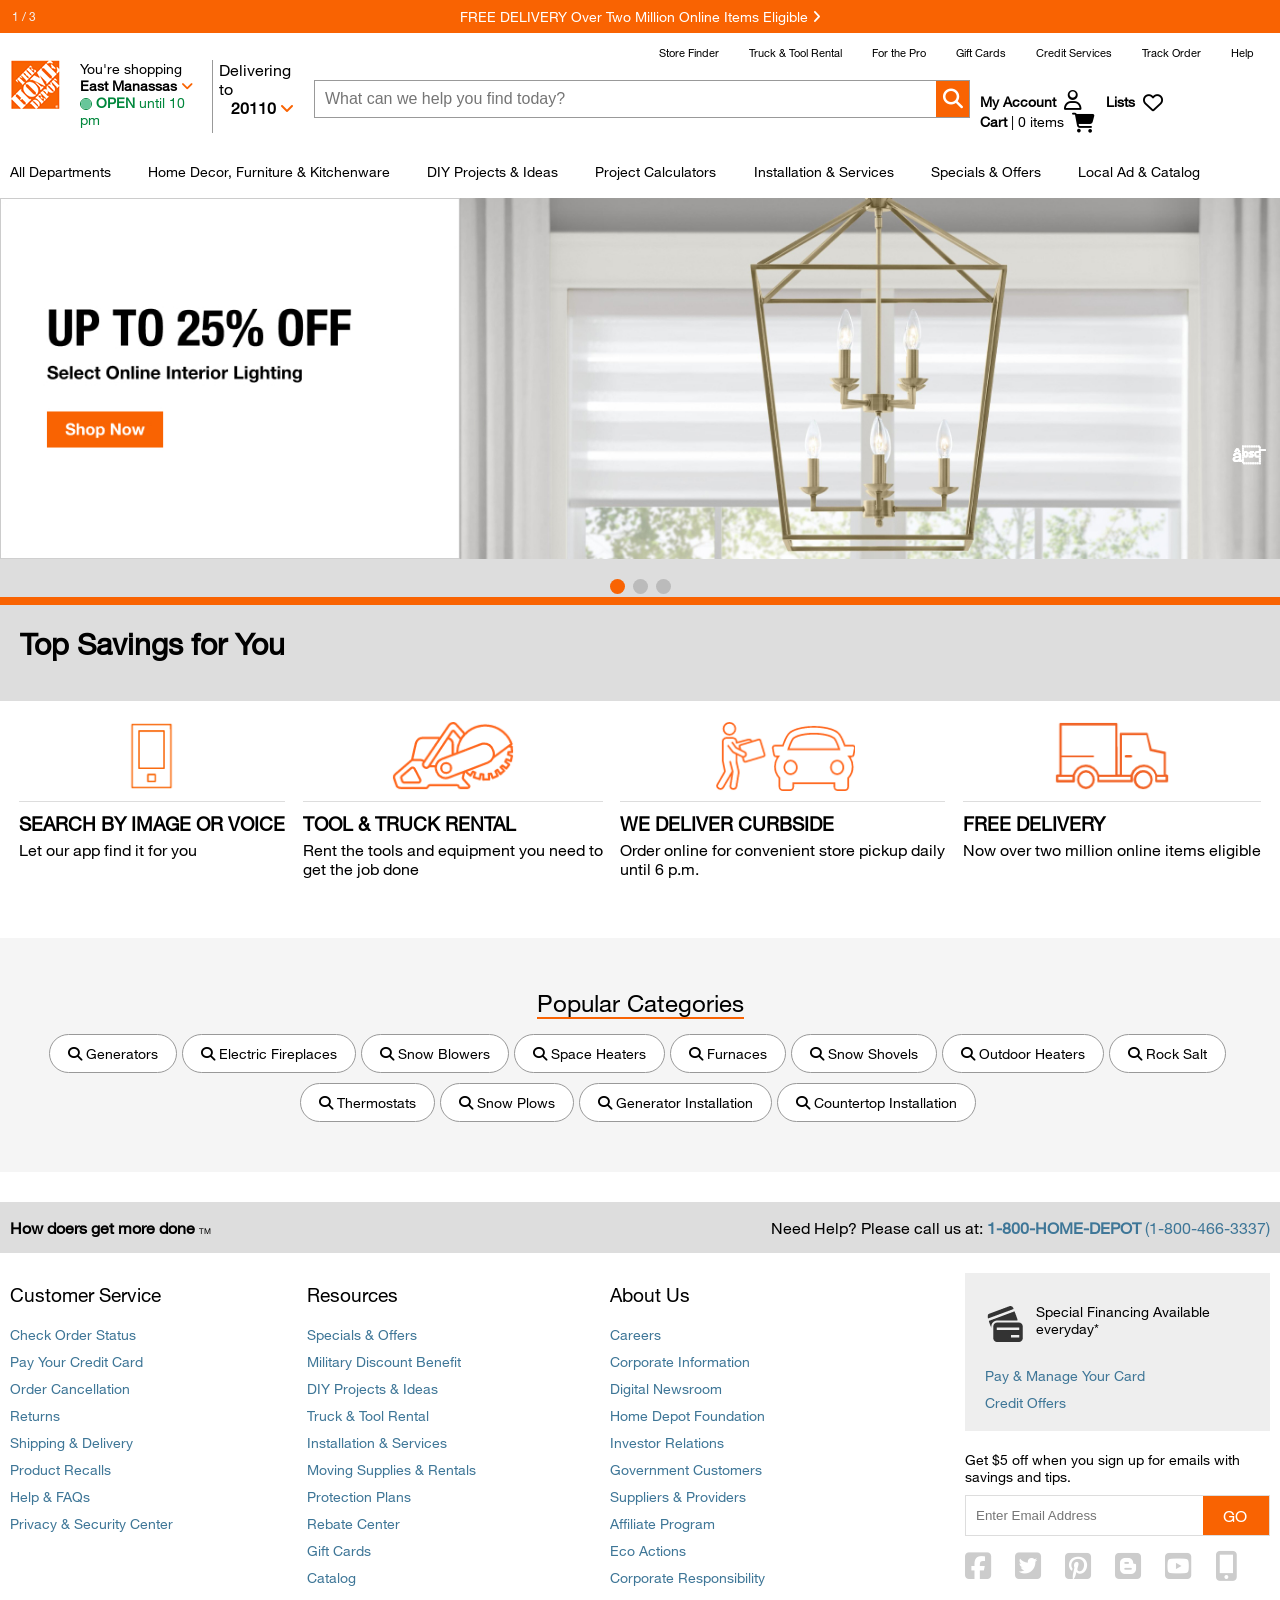
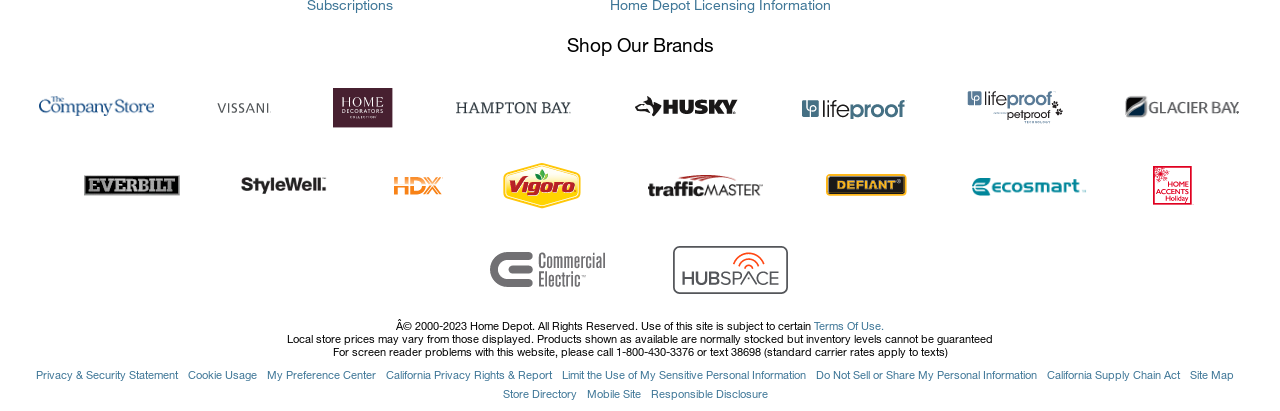
==== commit 829f6ff9: "Home Depot Clone" ====
--- a/index.html
+++ b/index.html
@@ -1,8 +1,662 @@
 <html><head>
 <title>Home Shopping</title>
+<link rel="stylesheet" href="./css/style.css">
 <link rel="stylesheet" href="https://cdnjs.cloudflare.com/ajax/libs/font-awesome/6.2.1/css/all.min.css" integrity="sha512-MV7K8+y+gLIBoVD59lQIYicR65iaqukzvf/nwasF0nqhPay5w/9lJmVM2hMDcnK1OnMGCdVK+iQrJ7lzPJQd1w==" crossorigin="anonymous" referrerpolicy="no-referrer">
-<link rel="stylesheet" href="./css/style.css">
 </head>
+<style>
+  .SliderStart
+
+/* Slideshow container */
+.slideshow-container {
+  max-width: 100%;
+  position: relative;
+  margin: auto;
+}
+
+/* Next & previous buttons */
+.prev,
+.next {
+  cursor: pointer;
+  position: absolute;
+  top: 50%;
+  width: auto;
+  padding: 16px;
+  margin-top: -22px;
+  color: white;
+  font-weight: bold;
+  font-size: 18px;
+  transition: 0.6s ease;
+  border-radius: 0 3px 3px 0;
+  user-select: none;
+}
+
+/* Position the "next button" to the right */
+.next {
+  right: 0;
+  border-radius: 3px 0 0 3px;
+}
+
+/* On hover, add a black background color with a little bit see-through */
+.prev:hover,
+.next:hover {
+  background-color: rgba(0, 0, 0, 0.8);
+}
+
+/* Number text (1/3 etc) */
+.numbertext {
+  color: #f2f2f2;
+  font-size: 12px;
+  padding: 8px 12px;
+  position: absolute;
+  top: 0;
+}
+
+/* The dots/bullets/indicators */
+.dot {
+  cursor: pointer;
+  height: 15px;
+  width: 15px;
+  margin: 0 2px;
+  background-color: #bbb;
+  border-radius: 50%;
+  display: inline-block;
+  transition: background-color 0.6s ease;
+}
+
+.active,
+.dot:hover {
+  background-color: #f96302;
+}
+
+/* Fading animation */
+.fade {
+  animation-name: fade;
+  animation-duration: 1.5s;
+}
+
+@keyframes fade {
+  from {
+    opacity: 0.4;
+  }
+  to {
+    opacity: 1;
+  }
+}
+
+/* On smaller screens, decrease text size */
+@media only screen and (max-width: 300px) {
+  .prev,
+  .next,
+  .text {
+    font-size: 11px;
+  }
+}
+
+.SliderEnd {
+}
+
+@font-face {
+  font-family: Helvetica-Light;
+  src: url(font/Helvetica-Light.woff2);
+}
+
+@font-face {
+  font-family: Helvetica-Roman;
+  src: url(font/Helvetica-Roman.woff2);
+}
+
+@font-face {
+  font-family: Helvetica-Bold;
+  src: url(font/Helvetica-Bold.woff2);
+}
+
+body {
+  margin: 0px;
+  padding: 0px;
+  font-family: Helvetica-Roman;
+  background: #ddd;
+}
+
+header {
+  box-shadow: 0px 2px 20px 0px #ddd;
+  background: #fff;
+}
+
+.first {
+  background-color: #f96302;
+  text-align: center;
+  padding: 8px;
+  margin: 0px;
+  margin-bottom: 8px;
+}
+
+.first a {
+  text-decoration: none;
+  color: white;
+  font-size: 14px;
+  margin: 0px;
+}
+
+.first a:hover {
+  text-decoration: underline;
+}
+
+.first i {
+  padding-left: 4px;
+}
+
+.option {
+  padding: 0px;
+  margin: 0px;
+  text-align: right;
+}
+
+.option li {
+  list-style: none;
+  display: inline-block;
+  text-align: right;
+}
+
+.option a {
+  text-decoration: none;
+  color: black;
+  font-size: 11px;
+  padding-right: 26px;
+  margin: 0px;
+}
+
+.option a:hover {
+  text-decoration: underline;
+}
+
+.logo {
+  padding: 0px 10px 0px 5px;
+  cursor: pointer;
+}
+
+.time {
+  padding-right: 10px;
+  border-right: 1px solid #999999;
+}
+
+.time a {
+  text-decoration: none;
+  color: black;
+  padding-right: 10px;
+  font-size: 14px;
+}
+
+.time span {
+  color: #00873c;
+}
+
+.darrow {
+  color: #f96302;
+  padding-left: 4px;
+}
+
+.circle {
+  color: #68c69a;
+  font-size: 10px;
+  border: 1px solid #00873c;
+  border-radius: 50%;
+}
+
+.circle1 {
+  padding: 0px 4px;
+}
+
+.delivery {
+  padding: 0px 6px;
+}
+
+.delivery a {
+  text-decoration: none;
+  color: black;
+}
+
+.seca {
+  padding-left: 12px;
+}
+
+.secline {
+  display: flex;
+  padding-bottom: 10px;
+}
+
+.search {
+  padding: 20px 0px 0px 10px;
+}
+
+.search form {
+  display: flex;
+  border: 1px solid #999;
+  margin: 0px;
+  width: 654px;
+}
+
+.search input {
+  height: 36px;
+  border: none;
+  font-size: 16px;
+  padding: 0px 10px;
+  width: 95%;
+}
+
+.search input:focus-visible {
+  outline: none;
+}
+
+.search button {
+  background-color: #f96302;
+  border: none;
+  color: #fff;
+  width: 5%;
+  font-size: 20px;
+  cursor: pointer;
+}
+
+.acclist {
+  padding: 30px 0px 0px 10px;
+  margin: 0px;
+}
+
+.acclist a {
+  text-decoration: none;
+  color: black;
+  padding-right: 20px;
+  font-size: 14px;
+  display: flex;
+}
+
+.cart {
+  padding-right: 4px;
+}
+
+.acclist i {
+  padding-left: 8px;
+  font-size: 20px;
+}
+.acclist > li {
+  list-style: none;
+  display: inline-block;
+  position: relative;
+}
+.submenu {
+  padding: 16px 5px;
+  width: 250px;
+  box-shadow: 0px 0px 6px 0px;
+  display: none;
+  position: absolute;
+  top: 20px;
+  right: -50px;
+  background: #fff;
+  z-index: 999999;
+}
+
+.submenu li {
+  list-style: none;
+}
+
+.submenu li a {
+  padding: 15px 5px;
+}
+
+.submenu li a:hover {
+  text-decoration: underline;
+}
+
+.submenu li a i {
+  padding-right: 10px;
+}
+
+.smenue {
+}
+
+.acclist > li:hover > ul {
+  display: block !important;
+}
+
+.option1 {
+  display: flex;
+  justify-content: space-between;
+  margin: 0px;
+  padding: 0px 80px 0px 10px;
+}
+
+.option1 li {
+  list-style: none;
+}
+
+.option1 li a {
+  text-decoration: none;
+  color: black;
+  font-size: 14px;
+  padding: 20px 0px 15px 0px;
+  float: left;
+  border-bottom: 3px solid #fff;
+}
+
+.option1 li a:hover {
+  font-weight: bold;
+  border-bottom: 3px solid #f96302;
+}
+
+.offers {
+}
+
+.offers h1 {
+  padding-top: 80px;
+  margin: 0px;
+  font-family: Helvetica-Bold;
+}
+
+.tsfy {
+  border-top: 8px solid #f96302;
+}
+
+.tsfy h1 {
+  margin: 0px;
+  padding: 20px 0px 40px 20px;
+  font-size: 30px;
+}
+
+footer {
+}
+
+.fsec1 {
+  background: #fff;
+  padding: 20px 10px 60px 10px;
+}
+
+.mtct {
+  display: flex;
+  justify-content: space-around;
+}
+
+.boin {
+  text-align: center;
+}
+
+.boin img {
+  height: 70px;
+}
+
+.boin h3 {
+  margin: 0px;
+  padding: 10px 0px 5px;
+  text-align: left;
+  border-top: 1px solid #ddd;
+  margin-top: 10px;
+}
+
+.boin p {
+  margin: 0px;
+  text-align: left;
+}
+
+.fsec2 {
+  background: #f5f5f5;
+  padding: 50px 28px 40px;
+}
+
+.pcs {
+  display: flex;
+  justify-content: center;
+  padding-bottom: 15px;
+}
+
+.pcs h3 {
+  margin: 0px;
+  border-bottom: 2px solid #f96302;
+  font-size: 24px;
+  font-weight: 500;
+}
+
+.pcsopt {
+}
+
+.pcsopt ul {
+  margin: 0px;
+  padding: 0px;
+  display: flex;
+  justify-content: center;
+  flex-wrap: wrap;
+  font-size: 14px;
+}
+
+.pcsopt ul li {
+  list-style: none;
+  border: 1px solid #999;
+  border-radius: 25px;
+  padding: 10px 18px;
+  margin: 0px 5px 10px 0px;
+  background: #fff;
+}
+
+.pcsopt ul li a {
+  text-decoration: none;
+  color: black;
+}
+
+.pcsopt ul li a:hover {
+  text-decoration: underline;
+}
+
+.fsec3 {
+}
+
+.blank {
+  padding: 15px 0px;
+  background: #fff;
+}
+
+.contct {
+  display: flex;
+  justify-content: space-between;
+  padding: 0px 10px;
+}
+
+.tm {
+  font-size: 8px;
+}
+
+.num {
+  color: #3e7697;
+}
+
+.maincra {
+  display: flex;
+  justify-content: space-between;
+  background: #fff;
+  padding: 10px;
+}
+
+.cra {
+}
+
+.cra h3 {
+  margin: 0px;
+  padding: 20px 0px;
+  font-weight: 500;
+}
+
+.cra ul {
+  margin: 0px;
+  padding: 0px;
+}
+
+.cra ul li {
+  list-style: none;
+  padding-bottom: 10px;
+  font-size: 14px;
+}
+
+.cra ul li a {
+  text-decoration: none;
+  color: #3e7697;
+}
+
+.cra ul li a:hover {
+  text-decoration: underline;
+}
+
+.pmyccocc {
+  background: #eee;
+  padding: 10px 60px 10px 20px;
+  margin-top: 10px;
+  font-size: 14px;
+}
+
+.cc {
+  display: flex;
+  padding: 20px 0px;
+}
+
+.cc p {
+  margin: 0px;
+  padding-left: 10px;
+}
+
+.pmycco {
+  margin: 0px;
+  margin: 0px;
+}
+
+.get {
+  font-size: 14px;
+  padding-top: 20px;
+}
+
+.get p {
+  margin: 0px;
+  padding-bottom: 10px;
+}
+
+.eeag {
+  border: 1px solid #ddd;
+  display: flex;
+  justify-content: space-between;
+}
+
+.eeag input {
+  padding: 10px;
+  border: none;
+  width: 90%;
+}
+
+.eeag input:focus-visible {
+  outline: none;
+}
+
+.eeag a {
+  text-decoration: none;
+  color: #fff;
+  background: #f96302;
+  padding: 10px 20px;
+  width: 10%;
+}
+
+.social {
+  padding-top: 15px !important;
+}
+
+.social li {
+  display: inline-block;
+  padding-right: 20px;
+}
+
+.social li a {
+}
+
+.social li a i {
+  font-size: 30px;
+  color: #ccc;
+}
+
+.brands {
+  background: #fff;
+  padding-bottom: 10px;
+}
+
+.btext {
+  text-align: center;
+}
+
+.btext h3 {
+  margin: 0px;
+  padding: 0px;
+  font-weight: 500;
+}
+
+.bname {
+  margin: 0px;
+  padding: 0px;
+  display: flex;
+  flex-wrap: wrap;
+  justify-content: center;
+  align-items: center;
+}
+
+.bname li {
+  list-style: none;
+  padding: 30px 30px 0px;
+}
+
+.bname li a {
+  text-decoration: none;
+}
+
+.bname li a img {
+}
+
+.clfllinks {
+  background: #fff;
+  padding: 10px;
+}
+
+.clf {
+  text-align: center;
+}
+
+.clf p {
+  margin: 0px;
+  font-size: 11px;
+}
+
+.clf a {
+  text-decoration: none;
+  color: #3e7697;
+  font-size: 11px;
+}
+
+.clf a:hover {
+  text-decoration: underline;
+}
+
+.llinks {
+  margin: 0px;
+  padding: 5px 0px 0px 0px;
+  display: flex;
+  flex-wrap: wrap;
+  justify-content: center;
+}
+
+.llinks li {
+  list-style: none;
+  padding-right: 10px;
+}
+
+.llinks li a {
+  text-decoration: none;
+  color: #3e7697;
+  font-size: 11px;
+}
+
+.llinks li a:hover {
+  text-decoration: underline;
+}
+</style>
 <body>
 <header>
 <div class="first">
--- a/css/style.css
+++ b/css/style.css
@@ -1,1751 +1,5 @@
 /* Index Page CSS */
-
-.SliderStart
-
-/* Slideshow container */
-.slideshow-container {
-  max-width: 100%;
-  position: relative;
-  margin: auto;
-}
-
-/* Next & previous buttons */
-.prev,
-.next {
-  cursor: pointer;
-  position: absolute;
-  top: 50%;
-  width: auto;
-  padding: 16px;
-  margin-top: -22px;
-  color: white;
-  font-weight: bold;
-  font-size: 18px;
-  transition: 0.6s ease;
-  border-radius: 0 3px 3px 0;
-  user-select: none;
-}
-
-/* Position the "next button" to the right */
-.next {
-  right: 0;
-  border-radius: 3px 0 0 3px;
-}
-
-/* On hover, add a black background color with a little bit see-through */
-.prev:hover,
-.next:hover {
-  background-color: rgba(0, 0, 0, 0.8);
-}
-
-/* Number text (1/3 etc) */
-.numbertext {
-  color: #f2f2f2;
-  font-size: 12px;
-  padding: 8px 12px;
-  position: absolute;
-  top: 0;
-}
-
-/* The dots/bullets/indicators */
-.dot {
-  cursor: pointer;
-  height: 15px;
-  width: 15px;
-  margin: 0 2px;
-  background-color: #bbb;
-  border-radius: 50%;
-  display: inline-block;
-  transition: background-color 0.6s ease;
-}
-
-.active,
-.dot:hover {
-  background-color: #f96302;
-}
-
-/* Fading animation */
-.fade {
-  animation-name: fade;
-  animation-duration: 1.5s;
-}
-
-@keyframes fade {
-  from {
-    opacity: 0.4;
-  }
-  to {
-    opacity: 1;
-  }
-}
-
-/* On smaller screens, decrease text size */
-@media only screen and (max-width: 300px) {
-  .prev,
-  .next,
-  .text {
-    font-size: 11px;
-  }
-}
-
-.SliderEnd {
-}
-
-@font-face {
-  font-family: Helvetica-Light;
-  src: url(font/Helvetica-Light.woff2);
-}
-
-@font-face {
-  font-family: Helvetica-Roman;
-  src: url(font/Helvetica-Roman.woff2);
-}
-
-@font-face {
-  font-family: Helvetica-Bold;
-  src: url(font/Helvetica-Bold.woff2);
-}
-
-body {
-  margin: 0px;
-  padding: 0px;
-  font-family: Helvetica-Roman;
-  background: #ddd;
-}
-
-header {
-  box-shadow: 0px 2px 20px 0px #ddd;
-  background: #fff;
-}
-
-.first {
-  background-color: #f96302;
-  text-align: center;
-  padding: 8px;
-  margin: 0px;
-  margin-bottom: 8px;
-}
-
-.first a {
-  text-decoration: none;
-  color: white;
-  font-size: 14px;
-  margin: 0px;
-}
-
-.first a:hover {
-  text-decoration: underline;
-}
-
-.first i {
-  padding-left: 4px;
-}
-
-.option {
-  padding: 0px;
-  margin: 0px;
-  text-align: right;
-}
-
-.option li {
-  list-style: none;
-  display: inline-block;
-  text-align: right;
-}
-
-.option a {
-  text-decoration: none;
-  color: black;
-  font-size: 11px;
-  padding-right: 26px;
-  margin: 0px;
-}
-
-.option a:hover {
-  text-decoration: underline;
-}
-
-.logo {
-  padding: 0px 10px 0px 5px;
-  cursor: pointer;
-}
-
-.time {
-  padding-right: 10px;
-  border-right: 1px solid #999999;
-}
-
-.time a {
-  text-decoration: none;
-  color: black;
-  padding-right: 10px;
-  font-size: 14px;
-}
-
-.time span {
-  color: #00873c;
-}
-
-.darrow {
-  color: #f96302;
-  padding-left: 4px;
-}
-
-.circle {
-  color: #68c69a;
-  font-size: 10px;
-  border: 1px solid #00873c;
-  border-radius: 50%;
-}
-
-.circle1 {
-  padding: 0px 4px;
-}
-
-.delivery {
-  padding: 0px 6px;
-}
-
-.delivery a {
-  text-decoration: none;
-  color: black;
-}
-
-.seca {
-  padding-left: 12px;
-}
-
-.secline {
-  display: flex;
-  padding-bottom: 10px;
-}
-
-.search {
-  padding: 20px 0px 0px 10px;
-}
-
-.search form {
-  display: flex;
-  border: 1px solid #999;
-  margin: 0px;
-  width: 654px;
-}
-
-.search input {
-  height: 36px;
-  border: none;
-  font-size: 16px;
-  padding: 0px 10px;
-  width: 95%;
-}
-
-.search input:focus-visible {
-  outline: none;
-}
-
-.search button {
-  background-color: #f96302;
-  border: none;
-  color: #fff;
-  width: 5%;
-  font-size: 20px;
-  cursor: pointer;
-}
-
-.acclist {
-  padding: 30px 0px 0px 10px;
-  margin: 0px;
-}
-
-.acclist a {
-  text-decoration: none;
-  color: black;
-  padding-right: 20px;
-  font-size: 14px;
-  display: flex;
-}
-
-.cart {
-  padding-right: 4px;
-}
-
-.acclist i {
-  padding-left: 8px;
-  font-size: 20px;
-}
-.acclist > li {
-  list-style: none;
-  display: inline-block;
-  position: relative;
-}
-.submenu {
-  padding: 16px 5px;
-  width: 250px;
-  box-shadow: 0px 0px 6px 0px;
-  display: none;
-  position: absolute;
-  top: 20px;
-  right: -50px;
-  background: #fff;
-  z-index: 999999;
-}
-
-.submenu li {
-  list-style: none;
-}
-
-.submenu li a {
-  padding: 15px 5px;
-}
-
-.submenu li a:hover {
-  text-decoration: underline;
-}
-
-.submenu li a i {
-  padding-right: 10px;
-}
-
-.smenue {
-}
-
-.acclist > li:hover > ul {
-  display: block !important;
-}
-
-.option1 {
-  display: flex;
-  justify-content: space-between;
-  margin: 0px;
-  padding: 0px 80px 0px 10px;
-}
-
-.option1 li {
-  list-style: none;
-}
-
-.option1 li a {
-  text-decoration: none;
-  color: black;
-  font-size: 14px;
-  padding: 20px 0px 15px 0px;
-  float: left;
-  border-bottom: 3px solid #fff;
-}
-
-.option1 li a:hover {
-  font-weight: bold;
-  border-bottom: 3px solid #f96302;
-}
-
-.offers {
-}
-
-.offers h1 {
-  padding-top: 80px;
-  margin: 0px;
-  font-family: Helvetica-Bold;
-}
-
-.tsfy {
-  border-top: 8px solid #f96302;
-}
-
-.tsfy h1 {
-  margin: 0px;
-  padding: 20px 0px 40px 20px;
-  font-size: 30px;
-}
-
-footer {
-}
-
-.fsec1 {
-  background: #fff;
-  padding: 20px 10px 60px 10px;
-}
-
-.mtct {
-  display: flex;
-  justify-content: space-around;
-}
-
-.boin {
-  text-align: center;
-}
-
-.boin img {
-  height: 70px;
-}
-
-.boin h3 {
-  margin: 0px;
-  padding: 10px 0px 5px;
-  text-align: left;
-  border-top: 1px solid #ddd;
-  margin-top: 10px;
-}
-
-.boin p {
-  margin: 0px;
-  text-align: left;
-}
-
-.fsec2 {
-  background: #f5f5f5;
-  padding: 50px 28px 40px;
-}
-
-.pcs {
-  display: flex;
-  justify-content: center;
-  padding-bottom: 15px;
-}
-
-.pcs h3 {
-  margin: 0px;
-  border-bottom: 2px solid #f96302;
-  font-size: 24px;
-  font-weight: 500;
-}
-
-.pcsopt {
-}
-
-.pcsopt ul {
-  margin: 0px;
-  padding: 0px;
-  display: flex;
-  justify-content: center;
-  flex-wrap: wrap;
-  font-size: 14px;
-}
-
-.pcsopt ul li {
-  list-style: none;
-  border: 1px solid #999;
-  border-radius: 25px;
-  padding: 10px 18px;
-  margin: 0px 5px 10px 0px;
-  background: #fff;
-}
-
-.pcsopt ul li a {
-  text-decoration: none;
-  color: black;
-}
-
-.pcsopt ul li a:hover {
-  text-decoration: underline;
-}
-
-.fsec3 {
-}
-
-.blank {
-  padding: 15px 0px;
-  background: #fff;
-}
-
-.contct {
-  display: flex;
-  justify-content: space-between;
-  padding: 0px 10px;
-}
-
-.tm {
-  font-size: 8px;
-}
-
-.num {
-  color: #3e7697;
-}
-
-.maincra {
-  display: flex;
-  justify-content: space-between;
-  background: #fff;
-  padding: 10px;
-}
-
-.cra {
-}
-
-.cra h3 {
-  margin: 0px;
-  padding: 20px 0px;
-  font-weight: 500;
-}
-
-.cra ul {
-  margin: 0px;
-  padding: 0px;
-}
-
-.cra ul li {
-  list-style: none;
-  padding-bottom: 10px;
-  font-size: 14px;
-}
-
-.cra ul li a {
-  text-decoration: none;
-  color: #3e7697;
-}
-
-.cra ul li a:hover {
-  text-decoration: underline;
-}
-
-.pmyccocc {
-  background: #eee;
-  padding: 10px 60px 10px 20px;
-  margin-top: 10px;
-  font-size: 14px;
-}
-
-.cc {
-  display: flex;
-  padding: 20px 0px;
-}
-
-.cc p {
-  margin: 0px;
-  padding-left: 10px;
-}
-
-.pmycco {
-  margin: 0px;
-  margin: 0px;
-}
-
-.get {
-  font-size: 14px;
-  padding-top: 20px;
-}
-
-.get p {
-  margin: 0px;
-  padding-bottom: 10px;
-}
-
-.eeag {
-  border: 1px solid #ddd;
-  display: flex;
-  justify-content: space-between;
-}
-
-.eeag input {
-  padding: 10px;
-  border: none;
-  width: 90%;
-}
-
-.eeag input:focus-visible {
-  outline: none;
-}
-
-.eeag a {
-  text-decoration: none;
-  color: #fff;
-  background: #f96302;
-  padding: 10px 20px;
-  width: 10%;
-}
-
-.social {
-  padding-top: 15px !important;
-}
-
-.social li {
-  display: inline-block;
-  padding-right: 20px;
-}
-
-.social li a {
-}
-
-.social li a i {
-  font-size: 30px;
-  color: #ccc;
-}
-
-.brands {
-  background: #fff;
-  padding-bottom: 10px;
-}
-
-.btext {
-  text-align: center;
-}
-
-.btext h3 {
-  margin: 0px;
-  padding: 0px;
-  font-weight: 500;
-}
-
-.bname {
-  margin: 0px;
-  padding: 0px;
-  display: flex;
-  flex-wrap: wrap;
-  justify-content: center;
-  align-items: center;
-}
-
-.bname li {
-  list-style: none;
-  padding: 30px 30px 0px;
-}
-
-.bname li a {
-  text-decoration: none;
-}
-
-.bname li a img {
-}
-
-.clfllinks {
-  background: #fff;
-  padding: 10px;
-}
-
-.clf {
-  text-align: center;
-}
-
-.clf p {
-  margin: 0px;
-  font-size: 11px;
-}
-
-.clf a {
-  text-decoration: none;
-  color: #3e7697;
-  font-size: 11px;
-}
-
-.clf a:hover {
-  text-decoration: underline;
-}
-
-.llinks {
-  margin: 0px;
-  padding: 5px 0px 0px 0px;
-  display: flex;
-  flex-wrap: wrap;
-  justify-content: center;
-}
-
-.llinks li {
-  list-style: none;
-  padding-right: 10px;
-}
-
-.llinks li a {
-  text-decoration: none;
-  color: #3e7697;
-  font-size: 11px;
-}
-
-.llinks li a:hover {
-  text-decoration: underline;
-}
 
 /* Order Receipt Page CSS */
 
-@font-face {
-  font-family: Helvetica-Roman;
-  src: url(font/Helvetica-Roman.woff2);
-}
-
-body {
-  font-family: Helvetica-Roman;
-  margin: 0px;
-  padding: 0px;
-}
-
-.main {
-  width: 600px;
-  margin: 30px auto;
-  border: 1px solid #ddd;
-  padding-bottom: 10px;
-}
-
-.line1 {
-  padding: 10px 10px 0px 10px;
-}
-
-.lpi {
-  display: flex;
-  align-items: center;
-  justify-content: space-between;
-}
-
-.lpi p {
-  font-size: 20px;
-  color: #3e7697;
-}
-
-.lpi i {
-  color: #f96302;
-  font-size: 20px;
-  margin-left: 20px;
-}
-
-.line1 ul {
-  margin: 0px;
-  padding: 15px 0px 0px;
-}
-
-.line1 li {
-  list-style: none;
-  padding-bottom: 15px;
-}
-
-.line2-4 {
-}
-
-.line2-4 h3 {
-  margin: 0px;
-  margin: 0px;
-  border-top: 1px solid #ddd;
-  border-bottom: 1px solid #ddd;
-  padding: 10px;
-  width: 580px;
-}
-
-.line3 {
-  padding: 20px 20px 20px 10px;
-}
-
-.deliv {
-  padding: 0px;
-  margin: 0px;
-}
-
-.deliv h4 {
-  margin: 0px;
-  padding-bottom: 15px;
-}
-
-.deliv li {
-  list-style: none;
-}
-
-.pi {
-  margin: 0px;
-  padding: 30px 0px;
-}
-
-.piqp {
-  display: flex;
-  justify-content: space-between;
-}
-
-.piqp h4 {
-  margin: 0px;
-  padding-bottom: 10px;
-}
-
-.piqp ul {
-  margin: 0px;
-  padding: 0px;
-}
-
-.piqp li {
-  list-style: none;
-}
-
-.line5 {
-  padding: 10px;
-}
-
-.bpp {
-  display: flex;
-  justify-content: space-between;
-}
-
-.bpp ul {
-  margin: 0px;
-  padding: 0px;
-}
-
-.bpp h4 {
-  margin: 0px;
-  padding: 10px 0px;
-}
-
-.bpp li {
-  list-style: none;
-}
-
-.ot {
-  font-size: 20px;
-  padding-top: 15px;
-}
-
 /* Order Summary Page CSS */
-
-@font-face {
-  font-family: Helvetica-Light;
-  src: url(font/Helvetica-Light.woff2);
-}
-
-@font-face {
-  font-family: Helvetica-Roman;
-  src: url(font/Helvetica-Roman.woff2);
-}
-
-@font-face {
-  font-family: Helvetica-Bold;
-  src: url(font/Helvetica-Bold.woff2);
-}
-
-body {
-  margin: 0px;
-  padding: 0px;
-}
-
-header {
-  box-shadow: 0px 2px 10px 0px #ddd;
-  font-family: Helvetica-Roman;
-}
-
-.first {
-  background-color: #f96302;
-  text-align: center;
-  padding: 8px;
-  margin: 0px;
-  margin-bottom: 8px;
-}
-
-.first a {
-  text-decoration: none;
-  color: white;
-  font-size: 14px;
-  margin: 0px;
-}
-
-.first a:hover {
-  text-decoration: underline;
-}
-
-.first i {
-  padding-left: 4px;
-}
-
-.option {
-  padding: 0px;
-  margin: 0px;
-  text-align: right;
-}
-
-.option li {
-  list-style: none;
-  display: inline-block;
-  text-align: right;
-}
-
-.option a {
-  text-decoration: none;
-  color: black;
-  font-size: 11px;
-  padding-right: 26px;
-  margin: 0px;
-}
-
-.option a:hover {
-  text-decoration: underline;
-}
-
-.logo {
-  padding: 0px 10px 0px 5px;
-  cursor: pointer;
-}
-
-.time {
-  padding-right: 10px;
-  border-right: 1px solid #999999;
-}
-
-.time a {
-  text-decoration: none;
-  color: black;
-  padding-right: 10px;
-  font-size: 14px;
-}
-
-.time span {
-  color: #00873c;
-}
-
-.darrow {
-  color: #f96302;
-  padding-left: 4px;
-}
-
-.circle {
-  color: #68c69a;
-  font-size: 10px;
-  border: 1px solid #00873c;
-  border-radius: 50%;
-}
-
-.circle1 {
-  padding: 0px 4px;
-}
-
-.delivery {
-  padding: 0px 6px;
-}
-
-.delivery a {
-  text-decoration: none;
-  color: black;
-}
-
-.seca {
-  padding-left: 12px;
-}
-
-.secline {
-  display: flex;
-  padding-bottom: 10px;
-}
-
-.search {
-  padding: 20px 0px 0px 10px;
-}
-
-.search form {
-  display: flex;
-  border: 1px solid #999;
-  margin: 0px;
-  width: 654px;
-}
-
-.search input {
-  height: 36px;
-  border: none;
-  font-size: 16px;
-  padding: 0px 10px;
-  width: 95%;
-}
-
-.search input:focus-visible {
-  outline: none;
-  text: hide;
-}
-
-.search button {
-  background-color: #f96302;
-  border: none;
-  color: #fff;
-  width: 5%;
-  font-size: 20px;
-  cursor: pointer;
-}
-
-.acclist {
-  padding: 30px 0px 0px 10px;
-  margin: 0px;
-}
-
-.acclist a {
-  text-decoration: none;
-  color: black;
-  padding-right: 20px;
-  font-size: 14px;
-  display: flex;
-}
-
-.cart {
-  padding-right: 4px;
-}
-
-.acclist i {
-  padding-left: 8px;
-  font-size: 20px;
-}
-.acclist > li {
-  list-style: none;
-  display: inline-block;
-  position: relative;
-}
-.submenu {
-  padding: 16px 5px;
-  width: 250px;
-  box-shadow: 0px 0px 6px 0px;
-  display: none;
-  position: absolute;
-  top: 20px;
-  right: -50px;
-  background: #fff;
-  z-index: 999999;
-}
-
-.submenu li {
-  list-style: none;
-}
-
-.submenu li a {
-  padding: 15px 5px;
-}
-
-.submenu li a:hover {
-  text-decoration: underline;
-}
-
-.submenu li a i {
-  padding-right: 10px;
-}
-
-.smenue {
-}
-
-.acclist > li:hover > ul {
-  display: block !important;
-}
-
-.option1 {
-  display: flex;
-  justify-content: space-between;
-  margin: 0px;
-  padding: 0px 80px 0px 10px;
-}
-
-.option1 li {
-  list-style: none;
-}
-
-.option1 li a {
-  text-decoration: none;
-  color: black;
-  font-size: 14px;
-  padding: 20px 0px 15px 0px;
-  float: left;
-  border-bottom: 3px solid #fff;
-}
-
-.option1 li a:hover {
-  font-weight: bold;
-  border-bottom: 3px solid #f96302;
-}
-
-section {
-  font-family: Helvetica-Roman;
-}
-
-.haoo {
-  margin: 10px 0px 0px 0px;
-  display: flex;
-  padding: 0px 0px 10px 5px;
-}
-
-.haoo p {
-  margin: 0px !important;
-}
-
-.haoo a {
-  text-decoration: none;
-  padding: 0px 5px;
-  color: #3e7697;
-}
-
-.heading {
-  margin: 0px;
-  padding: 5px 10px 10px 10px;
-}
-
-.heading h3 {
-  margin: 0px 0px 10px 0px !important;
-  font-size: 32px;
-}
-
-.mainbox {
-  display: flex;
-}
-
-.box1 {
-  width: 25%;
-}
-
-.box1p {
-  margin: 0px !important;
-  padding: 0px 0px 0px 15px !important;
-}
-
-.box1p b {
-  margin: 20px 0px 0px 0px !important;
-  font-size: 18px;
-  border: 1px solid #f5f5f5;
-  background: #f5f5f5;
-  padding-left: 20px;
-  width: 75%;
-}
-
-.box1p li {
-  list-style: none;
-  padding: 10px 0px 0px 20px;
-}
-
-.box1p li a {
-  font-size: 14px;
-  color: #000 !important;
-}
-
-.box2 {
-  width: 75%;
-  margin-top: 40px;
-}
-
-.zero {
-  display: flex;
-  align-items: center;
-  padding-bottom: 20px;
-}
-
-.zero p {
-  margin: 0px;
-  padding-right: 5px;
-}
-
-.zeroapi {
-  display: flex;
-  align-items: center;
-  border: 1px solid #ddd;
-  box-shadow: 0px 2px 2px 0px #ddd;
-  padding: 5px 10px 10px 10px;
-  margin-left: 20px;
-}
-
-.zeroapi a {
-  text-decoration: none;
-  color: #000;
-  padding-right: 50px;
-}
-
-.ai {
-  padding: 0px !important;
-}
-
-.zeroapi i {
-  color: #f96302;
-}
-
-.panel-body {
-  padding: 0px !important;
-}
-
-.one {
-  display: flex;
-  justify-content: space-between;
-  align-items: center;
-}
-
-.one:hover {
-  background: #f4f4f4;
-  cursor: pointer;
-}
-
-.one h4 {
-  font-size: 40px;
-}
-
-.one h4 a {
-  color: red;
-}
-
-.one a {
-  text-decoration: none;
-  color: black;
-}
-
-.one a span {
-  color: #3e7697;
-  padding-right: 50px;
-}
-
-.one a span:hover {
-  text-decoration: underline;
-}
-
-.thur {
-  padding: 30px 60px 0px 60px;
-}
-
-.three {
-  display: flex;
-  justify-content: space-between;
-  align-items: center;
-}
-
-.threet {
-}
-
-.threet p {
-  margin: 0px;
-  font-size: 18px;
-}
-
-.threet h1 {
-  margin: 0px;
-  font-size: 24px;
-}
-
-.threeip {
-  display: flex;
-}
-
-.threeip i {
-  color: #00873c;
-}
-
-.threeip p {
-  color: #00873c;
-}
-
-.four {
-  display: flex;
-  justify-content: space-between;
-  align-items: center;
-  padding: 40px 0px 20px 0px;
-}
-
-.fourih {
-  display: flex;
-  align-items: center;
-}
-
-.fourih img {
-  padding-right: 10px;
-}
-
-.fourih h3 {
-  margin: 0px !important;
-  font-size: 20px !important;
-}
-
-.fourpp {
-}
-
-.fourppp {
-  padding-bottom: 10px;
-}
-
-.fourpp p {
-  margin: 0px !important;
-}
-
-.foura {
-  border: 1px solid #f96302;
-  box-shadow: 0px 4px 0px 0px #c14c00;
-  background: #f96302;
-  padding: 5px 40px;
-  margin-bottom: 50px;
-}
-
-.foura a {
-  text-decoration: none;
-  color: #fff;
-  font-size: 20px;
-}
-
-.five {
-  padding: 30px 0px 50px 60px;
-  border-top: 1px solid #ddd;
-  border-bottom: 1px solid #ddd;
-}
-
-.five li {
-  list-style: none;
-}
-
-.fiveiapp {
-  margin: 0px !important;
-  padding: 0px !important;
-  display: flex;
-  align-items: flex-start;
-}
-
-.fiveiapp img {
-  padding-right: 10px;
-}
-
-.fiveiapp a {
-  color: #000 !important;
-}
-
-.fiveiapp p {
-  padding: 0px 20px;
-}
-
-.fiveaa {
-  margin: 0px !important;
-  padding: 0px 0px 0px 80px !important;
-}
-
-.fiveaa span {
-  margin: 15px 0px;
-  display: block;
-}
-
-.fiveaa span a {
-  border: 2px solid #666;
-  color: #666 !important;
-  font-size: 20px;
-  padding: 5px 60px;
-}
-
-.fiveaa span a:hover {
-  text-decoration: none !important;
-  color: #fff !important;
-  background: #666;
-}
-
-@font-face {
-  font-family: Helvetica-Bold;
-  src: url(font/HelveticaBold.woff2);
-}
-@font-face {
-  font-family: Helvetica-Roman;
-  src: url(font/Helvetica-Roman.woff2);
-}
-
-body {
-  font-family: Helvetica-Roman;
-  font-size: 14px;
-  margin: 0px;
-  padding: 0px;
-  color: #333;
-}
-b,
-h1,
-h2,
-h3,
-h4,
-h5,
-h6 {
-  font-family: Helvetica-Bold;
-  margin: 0 0 10px 0;
-  display: inline-block;
-}
-.main {
-  width: 100%;
-  margin: 35px auto;
-  border: 1px solid #ddd;
-  max-width: 650px;
-}
-
-.line1 {
-  padding: 10px;
-}
-
-.lpi {
-  display: flex;
-  align-items: center;
-  justify-content: space-between;
-}
-
-.lpi p {
-  font-size: 18px;
-  color: #3e7697;
-  margin: 0;
-}
-
-.lpi i {
-  color: #f96302;
-  font-size: 20px;
-  margin-left: 15px;
-}
-
-.line1 ul {
-  margin: 0px;
-  padding: 20px 0px 0px;
-}
-
-.line1 li {
-  list-style: none;
-}
-
-.lpi img {
-  width: 50px;
-  height: 50px;
-}
-
-.line2-4 h3 {
-  margin: 0px;
-  border-top: 1px solid #ddd;
-  border-bottom: 1px solid #ddd;
-  padding: 10px;
-  display: block;
-  font-size: 18px;
-}
-
-.delivto {
-  padding: 10px;
-}
-
-.deliv {
-  padding: 0px;
-  margin: 0px;
-}
-
-.deliv h4 {
-  margin: 0px;
-  padding-bottom: 15px;
-}
-
-.deliv li {
-  list-style: none;
-}
-
-.pi {
-  margin: 0px;
-  padding: 15px 0px;
-  font-size: 18px;
-}
-
-.piqp {
-  display: flex;
-  justify-content: space-between;
-  margin-bottom: 10px;
-}
-
-.piqp h4 {
-  margin: 0px;
-  padding-bottom: 10px;
-}
-
-.piqp ul {
-  margin: 0px;
-  padding: 0px;
-}
-
-.piqp li {
-  list-style: none;
-}
-
-.line5 {
-  padding: 30px 60px 20px 60px;
-}
-
-.bpp {
-  display: flex;
-  justify-content: space-between;
-}
-
-.bpp ul {
-  margin: 0px;
-  padding: 0px;
-}
-
-.bpp h4 {
-  margin: 0px;
-  padding-bottom: 10px;
-  font-size: 14px;
-}
-
-.bpp li {
-  list-style: none;
-}
-
-.atmpm {
-  display: flex;
-}
-
-.atmpm img {
-  padding-right: 10px;
-}
-
-.ot {
-  font-size: 18px;
-  padding-top: 15px;
-}
-
-ul.itm {
-  width: 50%;
-  line-height: 18px;
-}
-ul.itm li {
-  margin-bottom: 3px;
-}
-span.pi-right,
-span.pi-left {
-  background: #fff;
-  margin-bottom: -3px;
-}
-ul.pi-ul li {
-  border-bottom: #eee 1px solid;
-  padding: 6px 0 0 0;
-  width: 100%;
-  float: left;
-  margin-bottom: 3px;
-}
-span.pi-left {
-  float: left;
-  padding-right: 5px;
-}
-span.pi-right {
-  float: right;
-  padding-left: 5px;
-}
-p.prnt img {
-  width: 21px;
-  height: 20px;
-  margin-left: 15px;
-}
-p.prnt a {
-  color: #3e7697;
-  text-decoration: none;
-  display: flex;
-  align-items: center;
-  cursor: pointer;
-}
-
-.six {
-  display: flex;
-}
-
-.six p {
-  margin: 0px !important;
-  font-size: 14px;
-}
-
-.six p b {
-  margin: 0px !important;
-}
-
-.six a {
-  padding-left: 5px;
-  font-size: 14px;
-}
-
-footer {
-  font-family: Helvetica-Roman;
-}
-
-.fsec3 {
-}
-
-.blank {
-  padding: 15px 0px;
-  background: #fff;
-}
-
-.contct {
-  display: flex;
-  justify-content: space-between;
-  padding: 10px 10px;
-  background: #ddd;
-}
-
-.contct b {
-  margin: 0px !important;
-  font-size: 18px;
-}
-
-.contct p {
-  margin: 0px !important;
-}
-
-.tm {
-  font-size: 8px;
-}
-
-.num {
-  color: #3e7697;
-}
-
-.maincra {
-  display: flex;
-  justify-content: space-between;
-  padding: 10px;
-}
-
-.cra {
-}
-
-.cra h3 {
-  margin: 0px;
-  padding: 20px 0px;
-  font-weight: 500;
-}
-
-.cra ul {
-  margin: 0px;
-  padding: 0px;
-}
-
-.cra ul li {
-  list-style: none;
-  padding-bottom: 10px;
-  font-size: 14px;
-}
-
-.cra ul li a {
-  text-decoration: none;
-  color: #3e7697;
-}
-
-.cra ul li a:hover {
-  text-decoration: underline;
-}
-
-.pmyccocc {
-  background: #eee;
-  padding: 10px 60px 10px 20px;
-  margin-top: 10px;
-  font-size: 14px;
-}
-
-.cc {
-  display: flex;
-  padding: 20px 0px;
-}
-
-.cc p {
-  margin: 0px !important;
-  padding-left: 10px;
-}
-
-.pmycco {
-  margin: 0px;
-  margin: 0px;
-}
-
-.get {
-  font-size: 14px;
-  padding-top: 20px;
-}
-
-.get p {
-  margin: 0px !important;
-  padding-bottom: 10px;
-}
-
-.eeag {
-  border: 1px solid #ddd;
-  display: flex;
-  justify-content: space-between;
-}
-
-.eeag input {
-  padding: 10px;
-  border: none;
-  width: 90%;
-}
-
-.eeag input:focus-visible {
-  outline: none;
-}
-
-.eeag a {
-  text-decoration: none;
-  color: #fff;
-  background: #f96302;
-  padding: 10px 20px;
-  width: 10%;
-}
-
-.social {
-  padding-top: 15px !important;
-}
-
-.social li {
-  display: inline-block;
-  padding-right: 20px;
-}
-
-.social li a {
-}
-
-.social li a i {
-  font-size: 30px;
-  color: #ccc;
-}
-
-.brands {
-  background: #fff;
-  padding-bottom: 10px;
-}
-
-.btext {
-  text-align: center;
-}
-
-.btext h3 {
-  margin: 0px;
-  padding: 0px;
-  font-weight: 500;
-}
-
-.bname {
-  margin: 0px;
-  padding: 0px;
-  display: flex;
-  flex-wrap: wrap;
-  justify-content: center;
-  align-items: center;
-}
-
-.bname li {
-  list-style: none;
-  padding: 30px 30px 0px;
-}
-
-.bname li a {
-  text-decoration: none;
-}
-
-.bname li a img {
-}
-
-.clfllinks {
-  background: #fff;
-  padding: 10px;
-}
-
-.clf {
-  text-align: center;
-}
-
-.clf p {
-  margin: 0px;
-  font-size: 11px;
-}
-
-.clf a {
-  text-decoration: none;
-  color: #3e7697;
-  font-size: 11px;
-}
-
-.clf a:hover {
-  text-decoration: underline;
-}
-
-.llinks {
-  margin: 0px;
-  padding: 5px 0px 0px 0px;
-  display: flex;
-  flex-wrap: wrap;
-  justify-content: center;
-}
-
-.llinks li {
-  list-style: none;
-  padding-right: 10px;
-}
-
-.llinks li a {
-  text-decoration: none;
-  color: #3e7697;
-  font-size: 11px;
-}
-
-.llinks li a:hover {
-  text-decoration: underline;
-}
